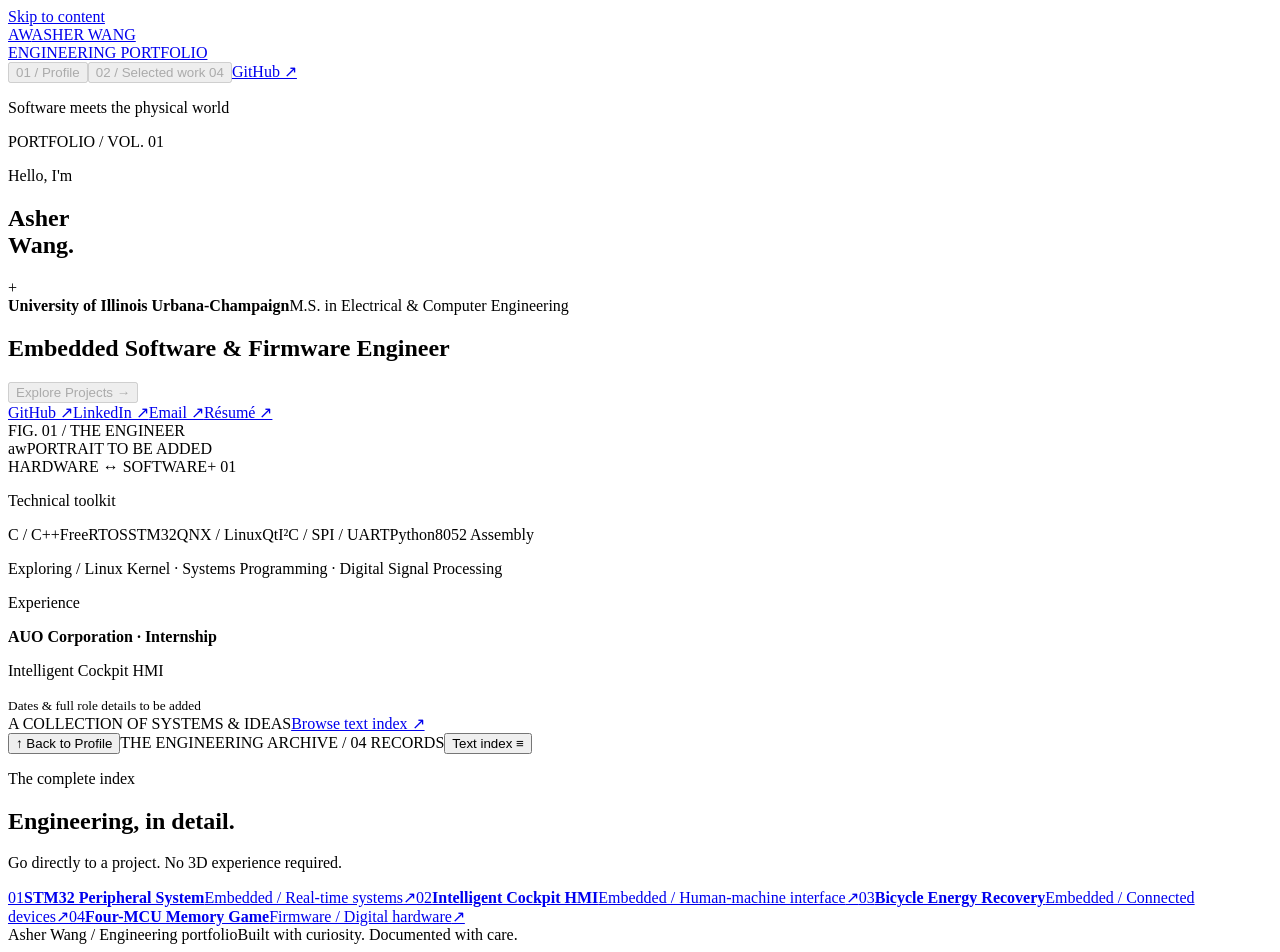
==== index.html @ fc4ea672 "Publish illustrated projects, profile links, and replaceable resume" ====
<!DOCTYPE html><html lang="en"><head><meta charset="UTF-8"><meta name="viewport" content="width=device-width, initial-scale=1"><title>Asher Wang — Embedded Software &amp; Firmware Engineer</title><meta name="description" content="Selected engineering work by Asher Wang. Embedded systems, real-time firmware, and human-machine interfaces."><link rel="canonical" href="https://asher-bosiang.github.io/portfolio-site/"><link rel="icon" type="image/svg+xml" href="/portfolio-site/favicon.svg"><meta property="og:title" content="Asher Wang — Embedded Software &amp; Firmware Engineer"><meta property="og:description" content="Selected engineering work by Asher Wang. Embedded systems, real-time firmware, and human-machine interfaces."><meta property="og:type" content="website"><meta name="theme-color" content="#f3f2ed"><link rel="stylesheet" href="/portfolio-site/_astro/Layout.Bv01WIa5.css"></head><body><a class="skip-link" href="#main-content">Skip to content</a><style>.experience[data-project="stm32-peripheral-system"] .project-article[data-slug="stm32-peripheral-system"]{display:block}
.experience[data-project="qnx-cockpit"] .project-article[data-slug="qnx-cockpit"]{display:block}
.experience[data-project="bicycle-energy-recovery"] .project-article[data-slug="bicycle-energy-recovery"]{display:block}
.experience[data-project="8052-memory-game"] .project-article[data-slug="8052-memory-game"]{display:block}</style><style>astro-island,astro-slot,astro-static-slot{display:contents}</style><script>(function(){let e=async e=>{await(await e())()};(self.Astro||(self.Astro={})).load=e,window.dispatchEvent(new Event(`astro:load`))})();</script><script>(function(){function e(t){"@babel/helpers - typeof";return e=typeof Symbol==`function`&&typeof Symbol.iterator==`symbol`?function(e){return typeof e}:function(e){return e&&typeof Symbol==`function`&&e.constructor===Symbol&&e!==Symbol.prototype?`symbol`:typeof e},e(t)}function t(t,n){if(e(t)!=`object`||!t)return t;var r=t[Symbol.toPrimitive];if(r!==void 0){var i=r.call(t,n||`default`);if(e(i)!=`object`)return i;throw TypeError(`@@toPrimitive must return a primitive value.`)}return(n===`string`?String:Number)(t)}function n(n){var r=t(n,`string`);return e(r)==`symbol`?r:r+``}function r(e,t,r){return(t=n(t))in e?Object.defineProperty(e,t,{value:r,enumerable:!0,configurable:!0,writable:!0}):e[t]=r,e}let i=/* @__PURE__ */ new Set([`__proto__`,`constructor`,`prototype`]);{let e={0:e=>a(e),1:e=>n(e),2:e=>new RegExp(e),3:e=>new Date(e),4:e=>new Map(n(e)),5:e=>new Set(n(e)),6:e=>BigInt(e),7:e=>new URL(e),8:e=>new Uint8Array(e),9:e=>new Uint16Array(e),10:e=>new Uint32Array(e),11:e=>1/0*e},t=t=>{let[n,r]=t;return n in e?e[n](r):void 0},n=e=>e.map(t),a=e=>typeof e!=`object`||!e?e:Object.fromEntries(Object.entries(e).map(([e,n])=>[e,t(n)]));class o extends HTMLElement{constructor(...e){super(...e),r(this,`Component`,void 0),r(this,`hydrator`,void 0),r(this,`hydrate`,async()=>{var e;if(!this.hydrator||!this.isConnected)return;let t=(e=this.parentElement)==null?void 0:e.closest(`astro-island[ssr]`);if(t){t.addEventListener(`astro:hydrate`,this.hydrate,{once:!0});return}let n=this.querySelectorAll(`astro-slot`),r={},i=this.querySelectorAll(`template[data-astro-template]`);for(let e of i){let t=e.closest(this.tagName);t!=null&&t.isSameNode(this)&&(r[e.getAttribute(`data-astro-template`)||`default`]=e.innerHTML,e.remove())}for(let e of n){let t=e.closest(this.tagName);t!=null&&t.isSameNode(this)&&(r[e.getAttribute(`name`)||`default`]=e.innerHTML)}let o;try{o=this.hasAttribute(`props`)?a(JSON.parse(this.getAttribute(`props`))):{}}catch(e){let t=this.getAttribute(`component-url`)||`<unknown>`,n=this.getAttribute(`component-export`);throw n&&(t+=` (export ${n})`),console.error(`[hydrate] Error parsing props for component ${t}`,this.getAttribute(`props`),e),e}await this.hydrator(this)(this.Component,o,r,{client:this.getAttribute(`client`)}),this.removeAttribute(`ssr`),this.dispatchEvent(new CustomEvent(`astro:hydrate`))}),r(this,`unmount`,()=>{this.isConnected||this.dispatchEvent(new CustomEvent(`astro:unmount`))})}disconnectedCallback(){document.removeEventListener(`astro:after-swap`,this.unmount),document.addEventListener(`astro:after-swap`,this.unmount,{once:!0})}connectedCallback(){if(!this.hasAttribute(`await-children`)||document.readyState===`interactive`||document.readyState===`complete`)this.childrenConnectedCallback();else{let e=()=>{document.removeEventListener(`DOMContentLoaded`,e),t.disconnect(),this.childrenConnectedCallback()},t=new MutationObserver(()=>{var t;((t=this.lastChild)==null?void 0:t.nodeType)===Node.COMMENT_NODE&&this.lastChild.nodeValue===`astro:end`&&(this.lastChild.remove(),e())});t.observe(this,{childList:!0}),document.addEventListener(`DOMContentLoaded`,e)}}async childrenConnectedCallback(){let e=this.getAttribute(`before-hydration-url`);e&&await import(e),this.start()}getRetryImportUrl(e){let t=new URL(e,document.baseURI);return t.searchParams.set(`astro-retry`,Date.now().toString()),t.toString()}async importWithRetry(e){try{return await import(e)}catch(t){return await new Promise(e=>setTimeout(e,1e3)),import(this.getRetryImportUrl(e))}}handleHydrationError(e){let t=this.getAttribute(`component-url`),n=new CustomEvent(`astro:hydration-error`,{cancelable:!0,bubbles:!0,composed:!0,detail:{error:e,componentUrl:t}});this.dispatchEvent(n)&&console.error(`[astro-island] Error hydrating ${t}`,e)}async start(){let e=JSON.parse(this.getAttribute(`opts`)),t=this.getAttribute(`client`);if(Astro[t]===void 0)window.addEventListener(`astro:${t}`,()=>this.start(),{once:!0});else try{await Astro[t](async()=>{let e=this.getAttribute(`renderer-url`);try{let[t,{default:n}]=await Promise.all([this.importWithRetry(this.getAttribute(`component-url`)),e?this.importWithRetry(e):Promise.resolve({default:()=>()=>{}})]),r=this.getAttribute(`component-export`)||`default`;if(r.includes(`.`)){this.Component=t;for(let e of r.split(`.`)){if(i.has(e)||!this.Component||typeof this.Component!=`object`&&typeof this.Component!=`function`||!Object.hasOwn(this.Component,e))throw Error(`Invalid component export path: ${r}`);this.Component=this.Component[e]}}else{if(i.has(r))throw Error(`Invalid component export path: ${r}`);this.Component=t[r]}return this.hydrator=n,this.hydrate}catch(e){return this.handleHydrationError(e),()=>{}}},e,this)}catch(e){this.handleHydrationError(e)}}attributeChangedCallback(){this.hydrate()}}r(o,`observedAttributes`,[`props`]),customElements.get(`astro-island`)||customElements.define(`astro-island`,o)}})();</script><astro-island uid="1Olcif" prefix="r1" component-url="/portfolio-site/_astro/Experience.CERmA332.js" component-export="default" renderer-url="/portfolio-site/_astro/client.BOAeB6m5.js" props="{&quot;projects&quot;:[1,[[0,{&quot;slug&quot;:[0,&quot;stm32-peripheral-system&quot;],&quot;title&quot;:[0,&quot;STM32 Peripheral System&quot;],&quot;shortDescription&quot;:[0,&quot;From sensor to host. A FreeRTOS acquisition system with a dual-mode serial interface and persistent flash logging.&quot;],&quot;category&quot;:[0,&quot;Embedded / Real-time systems&quot;],&quot;technologies&quot;:[1,[[0,&quot;C&quot;],[0,&quot;STM32&quot;],[0,&quot;FreeRTOS&quot;],[0,&quot;I²C / SPI&quot;],[0,&quot;Python&quot;]]],&quot;themeColor&quot;:[0,&quot;#66846e&quot;],&quot;githubUrl&quot;:[0,&quot;https://github.com/Asher-BoSiang/stm32-freertos-peripheral-system&quot;],&quot;displayOrder&quot;:[0,1]}],[0,{&quot;slug&quot;:[0,&quot;qnx-cockpit&quot;],&quot;title&quot;:[0,&quot;Intelligent Cockpit HMI&quot;],&quot;shortDescription&quot;:[0,&quot;From Linux prototype to QNX. An automotive interface exploring generative visuals and adaptive color.&quot;],&quot;category&quot;:[0,&quot;Embedded / Human-machine interface&quot;],&quot;technologies&quot;:[1,[[0,&quot;C++&quot;],[0,&quot;Qt 6&quot;],[0,&quot;QNX&quot;],[0,&quot;Linux&quot;],[0,&quot;Python&quot;]]],&quot;themeColor&quot;:[0,&quot;#7b7d9b&quot;],&quot;githubUrl&quot;:[0,&quot;https://github.com/Asher-BoSiang/qnx-Intelligent-cockpit-hmi&quot;],&quot;displayOrder&quot;:[0,2]}],[0,{&quot;slug&quot;:[0,&quot;bicycle-energy-recovery&quot;],&quot;title&quot;:[0,&quot;Bicycle Energy Recovery&quot;],&quot;shortDescription&quot;:[0,&quot;Connecting physical energy to useful data. Embedded bike and docking nodes with telemetry and a monitoring backend.&quot;],&quot;category&quot;:[0,&quot;Embedded / Connected devices&quot;],&quot;technologies&quot;:[1,[[0,&quot;C / C++&quot;],[0,&quot;PlatformIO&quot;],[0,&quot;SPI / I²C&quot;],[0,&quot;PHP&quot;],[0,&quot;MySQL&quot;]]],&quot;themeColor&quot;:[0,&quot;#ad805c&quot;],&quot;githubUrl&quot;:[0,&quot;https://github.com/Asher-BoSiang/embedded-bike-energy-recovery&quot;],&quot;displayOrder&quot;:[0,3]}],[0,{&quot;slug&quot;:[0,&quot;8052-memory-game&quot;],&quot;title&quot;:[0,&quot;Four-MCU Memory Game&quot;],&quot;shortDescription&quot;:[0,&quot;A physical two-player game. Four 8052 microcontrollers coordinate input, patterns, timing, and scoring.&quot;],&quot;category&quot;:[0,&quot;Firmware / Digital hardware&quot;],&quot;technologies&quot;:[1,[[0,&quot;8052 Assembly&quot;],[0,&quot;AT89S52&quot;],[0,&quot;GPIO&quot;],[0,&quot;Keil&quot;],[0,&quot;PCB Design&quot;]]],&quot;themeColor&quot;:[0,&quot;#678c9c&quot;],&quot;githubUrl&quot;:[0,&quot;https://github.com/Asher-BoSiang/memory-game-with-8052-microcontroller&quot;],&quot;displayOrder&quot;:[0,4]}]]],&quot;base&quot;:[0,&quot;/portfolio-site/&quot;]}" ssr client="load" opts="{&quot;name&quot;:&quot;Experience&quot;,&quot;value&quot;:true}" await-children><div class="experience is-profile  " data-phase="Profile" data-project="stm32-peripheral-system" style="--accent:#66846e"><header class="site-header"><a class="wordmark" href="/portfolio-site/" aria-label="Asher Wang home">AW<span>ASHER WANG<br/>ENGINEERING PORTFOLIO</span></a><nav aria-label="Main navigation"><button disabled="" aria-current="page">01 / Profile</button><button disabled="">02 / Selected work <span class="nav-count">04</span></button><a href="https://github.com/Asher-BoSiang" target="_blank" rel="noreferrer">GitHub ↗</a></nav></header><main id="main-content"><section class="profile-panel" aria-label="Personal profile"><div class="profile-topline"><p class="eyebrow"><span class="status-dot"></span>Software meets the physical world</p><span class="micro">PORTFOLIO / VOL. 01</span></div><div class="profile-grid"><div class="profile-copy"><p class="eyebrow">Hello, I&#x27;m</p><h1>Asher<br/><span>Wang.</span></h1><div class="education"><span class="small-cross">+</span><div><strong>University of Illinois Urbana-Champaign</strong><span>M.S. in Electrical &amp; Computer Engineering</span></div></div><h2>Embedded Software &amp; Firmware Engineer</h2><button class="explore" disabled="">Explore Projects <span>→</span></button><div class="contact-links"><a href="https://github.com/Asher-BoSiang" target="_blank" rel="noreferrer">GitHub ↗</a><a href="https://www.linkedin.com/in/asher-bosiang-wang" target="_blank" rel="noreferrer">LinkedIn ↗</a><a href="mailto:asher.bs.wang@icloud.com">Email ↗</a><a href="https://asher-bosiang.github.io/portfolio-site/resume.pdf" target="_blank" rel="noreferrer">Résumé ↗</a></div></div><div class="profile-art" aria-label="Profile portrait placeholder"><div class="art-corner top">FIG. 01 / THE ENGINEER</div><div class="orbit orbit-one"></div><div class="orbit orbit-two"></div><div class="orbit orbit-three"></div><div class="portrait-monogram">aw<span>PORTRAIT TO BE ADDED</span></div><div class="orbit-point"></div><div class="art-corner bottom"><span>HARDWARE ↔ SOFTWARE</span><span>+ 01</span></div></div></div><div class="profile-bottom"><div><p class="eyebrow">Technical toolkit</p><div class="skill-line"><span>C / C++</span><span>FreeRTOS</span><span>STM32</span><span>QNX / Linux</span><span>Qt</span><span>I²C / SPI / UART</span><span>Python</span><span>8052 Assembly</span></div><p class="interests">Exploring / <!-- -->Linux Kernel · Systems Programming · Digital Signal Processing</p></div><div class="experience-note"><p class="eyebrow">Experience</p><strong>AUO Corporation · Internship</strong><p>Intelligent Cockpit HMI</p><small>Dates &amp; full role details to be added</small></div></div><div class="explore-bar"><span class="micro">A COLLECTION OF SYSTEMS &amp; IDEAS</span><a class="micro" href="#project-index">Browse text index ↗</a></div></section><section class="collection-panel" aria-label="Project collection" inert=""><div class="collection-top"><button class="text-button">↑ Back to Profile</button><span class="micro">THE ENGINEERING ARCHIVE / <!-- -->04<!-- --> RECORDS</span><button class="text-button">Text index ≡</button></div><div class="scene-window" aria-label="Interactive CD collection"></div></section></main></div><template data-astro-template><article tabindex="-1" class="project-article prose" data-slug="stm32-peripheral-system" style="--accent:#66846e"><p class="eyebrow">Engineering notes / 01</p><h2>STM32 Peripheral System</h2><p class="lead">From sensor to host. A FreeRTOS acquisition system with a dual-mode serial interface and persistent flash logging.</p><h2 id="overview">Overview</h2>
<p>An STM32F103 system connects an MPU6500 inertial sensor, W25Q64 SPI flash, and a Python desktop controller. The same UART interface supports an interactive ASCII shell and a variable-length binary protocol.</p>
<h2 id="system-architecture">System architecture</h2>
<div class="architecture"><span>MPU6500 sensor</span><b>→ I²C →</b><span>STM32 / FreeRTOS</span><b>→ UART →</b><span>Python host</span></div>
<p>Sensor, logger, and shell tasks separate acquisition, storage, and commands. A mutex protects shared sensor data; a receive queue transfers serial input to the parser. The logger writes to external flash over SPI.</p>
<figure class="project-figure"><img src="/portfolio-site/project-images/stm32.webp" width="1440" height="810" alt="Block diagram connecting the MPU6500 and flash to FreeRTOS tasks and the host PC." loading="lazy" decoding="async"/><figcaption>Sensor samples and flash logs share the STM32. The desktop tools communicate over UART.</figcaption></figure>
<h2 id="implementation">Implementation</h2>
<p>The byte-by-byte parser waits for a <code>0xAA</code> start byte, reads a command and payload length, then validates an XOR checksum. The source rejects payload lengths above 16 bytes. The host application uses Tkinter and pyserial for commands and telemetry.</p>
<h2 id="technical-challenges">Technical challenges</h2>
<p>Flash page boundaries and shared-memory access are the main design constraints. The firmware uses a packed 16-byte log record to divide a 256-byte page evenly. A mutex coordinates sensor updates and logger snapshots.</p>
<h2 id="results-and-current-limits">Results and current limits</h2>
<p>The public repository includes firmware, a host GUI, protocol test tooling, and demonstrations. Logging is currently limited to a single erased sector. Multi-sector logging, DMA transfers, wear leveling, and CRC-16 are future work, not implemented portfolio claims. Hardware performance has not been independently benchmarked for this portfolio.</p>
<h2 id="source-notes">Source notes</h2>
<p>Based on the public <a href="https://github.com/Asher-BoSiang/stm32-freertos-peripheral-system/blob/main/README.md">README</a>, <a href="https://github.com/Asher-BoSiang/stm32-freertos-peripheral-system/blob/main/Core/Src/freertos.c">task implementation</a>, and <a href="https://github.com/Asher-BoSiang/stm32-freertos-peripheral-system/blob/main/Core/Src/protocol.c">protocol parser</a>. Original demonstrations are available in the repository.</p><a class="primary-link" href="https://github.com/Asher-BoSiang/stm32-freertos-peripheral-system" target="_blank" rel="noreferrer">View source repository ↗</a><a class="text-link" href="/portfolio-site/projects/stm32-peripheral-system/">Open permanent project page ↗</a></article><article tabindex="-1" class="project-article prose" data-slug="qnx-cockpit" style="--accent:#7b7d9b"><p class="eyebrow">Engineering notes / 02</p><h2>Intelligent Cockpit HMI</h2><p class="lead">From Linux prototype to QNX. An automotive interface exploring generative visuals and adaptive color.</p><h2 id="overview">Overview</h2>
<p>An internship project at AUO Corporation, documented publicly as an architecture showcase. The development path moves from Python/PyQt prototyping on Linux to a C++/Qt interface on a QNX automotive head unit.</p>
<h2 id="system-architecture">System architecture</h2>
<div class="architecture"><span>Voice / AI prototype</span><b>→</b><span>Status controller</span><b>→</b><span>Qt / QNX interface</span></div>
<p>The documented prototype uses a Python assistant with LangChain and Gemini 1.5 Flash. DALL·E 3 supplies generated backgrounds; color extraction informs interface accents.</p>
<h2 id="implementation">Implementation</h2>
<p>The public documentation describes a C++ implementation of K-means clustering for dominant-color extraction. Theme accents follow the generated background within a user-selected light or dark mode. Structured prompts constrain image composition around driving information.</p>
<figure class="project-figure"><img src="/portfolio-site/project-images/cockpit.webp" width="1440" height="580" alt="Concept illustration of a dark cockpit display with circular gauges flanking a city background." loading="lazy" decoding="async"/><figcaption>Dark-mode concept from the public showcase. The background sets the accent color around the gauges.</figcaption></figure>
<h2 id="technical-challenges">Technical challenges</h2>
<p>The central engineering work is the transition between a flexible Linux prototype and the embedded QNX target, alongside maintaining readable visual hierarchy when generated backgrounds vary.</p>
<h2 id="results-and-disclosure">Results and disclosure</h2>
<p>The repository reports a completed prototype and migration to the QNX target. Source code and actual interface assets are withheld under NDA. Its published images are conceptual schematics, not production screenshots. This portfolio summarizes the public documentation only and does not independently validate accuracy or performance claims.</p>
<h2 id="source-notes">Source notes</h2>
<p>See the <a href="https://github.com/Asher-BoSiang/qnx-Intelligent-cockpit-hmi/blob/main/README.md">public technical showcase</a> for the architecture, conceptual visualizations, and reported development process.</p><a class="primary-link" href="https://github.com/Asher-BoSiang/qnx-Intelligent-cockpit-hmi" target="_blank" rel="noreferrer">View source repository ↗</a><a class="text-link" href="/portfolio-site/projects/qnx-cockpit/">Open permanent project page ↗</a></article><article tabindex="-1" class="project-article prose" data-slug="bicycle-energy-recovery" style="--accent:#ad805c"><p class="eyebrow">Engineering notes / 03</p><h2>Bicycle Energy Recovery</h2><p class="lead">Connecting physical energy to useful data. Embedded bike and docking nodes with telemetry and a monitoring backend.</p><h2 id="overview">Overview</h2>
<p>A public-bicycle energy recovery prototype combines a hub generator, a bike node, a charging station, and a monitoring backend. Ride data is buffered locally and uploaded after docking.</p>
<figure class="project-figure"><img src="/portfolio-site/project-images/bicycle.webp" width="1280" height="960" alt="Bicycle prototype with a front-wheel generator and electronics mounted above the wheel." loading="lazy" decoding="async"/><figcaption>The prototype carries the generator at the front wheel and the electronics on the front rack.</figcaption></figure>
<h2 id="system-architecture">System architecture</h2>
<div class="architecture"><span>Bike / SD buffer</span><b>→ docking →</b><span>Station / Wi-Fi</span><b>→</b><span>PHP / MySQL</span></div>
<p>The bike stores generated energy in a lithium-ion battery. A docking station monitors transfer to a lead-acid battery. A PHP API and MySQL backend support a monitoring webpage and Power BI analysis.</p>
<h2 id="implementation">Implementation</h2>
<p>Firmware is divided into sensing, logging, time synchronization, networking, and uploading components. Hall sensor pulses provide speed input. A reed switch detects docking, and RTC/NTP synchronization supports time-stamped records.</p>
<h2 id="technical-challenges">Technical challenges</h2>
<p>The documented work addresses ADC calibration, disconnected operation, and physical docking detection. Local SD storage separates acquisition from network availability.</p>
<h2 id="results-and-current-limits">Results and current limits</h2>
<p>The public repository contains firmware, backend endpoints, circuit documentation, and prototype photos. Source inspection confirms a retry loop in the uploader, but it accepts any positive HTTP status as success and uses a blocking retry loop. This portfolio therefore does not claim lossless delivery or production-grade reliability. Energy-recovery performance has not been independently validated here.</p>
<h2 id="source-notes">Source notes</h2>
<p>Based on the <a href="https://github.com/Asher-BoSiang/embedded-bike-energy-recovery/blob/main/README.md">public documentation</a> and <a href="https://github.com/Asher-BoSiang/embedded-bike-energy-recovery/blob/main/Bike/src/Uploader.cpp">uploader implementation</a>. Hardware photographs and monitoring examples are available in the source repository.</p><a class="primary-link" href="https://github.com/Asher-BoSiang/embedded-bike-energy-recovery" target="_blank" rel="noreferrer">View source repository ↗</a><a class="text-link" href="/portfolio-site/projects/bicycle-energy-recovery/">Open permanent project page ↗</a></article><article tabindex="-1" class="project-article prose" data-slug="8052-memory-game" style="--accent:#678c9c"><p class="eyebrow">Engineering notes / 04</p><h2>Four-MCU Memory Game</h2><p class="lead">A physical two-player game. Four 8052 microcontrollers coordinate input, patterns, timing, and scoring.</p><h2 id="overview">Overview</h2>
<p>A two-player memory game built around four AT89S52 microcontrollers and custom circuit boards. Players reproduce an LED pattern using matrix keypads while the system manages a countdown and score displays.</p>
<figure class="project-figure"><img src="/portfolio-site/project-images/memory.webp" width="788" height="654" alt="Assembled game enclosure with two keypads, a central LED grid and score displays." loading="lazy" decoding="async"/><figcaption>Each player enters a pattern on a separate keypad. Both players share the LED grid and score displays.</figcaption></figure>
<h2 id="system-architecture">System architecture</h2>
<div class="architecture"><span>Two keypad MCUs</span><b>→ GPIO →</b><span>Game controller</span><b>→</b><span>LED / timer MCU</span></div>
<p>Each MCU has a dedicated role: game control, player-one input, player-two input, or the LED display. A three-bit active-low selection code communicates the pattern table. Separate GPIO lines signal correct answers.</p>
<h2 id="implementation">Implementation</h2>
<p>Assembly programs scan the keypads, compare inputs with tables in program memory, and update seven-segment displays. The game controller polls answer lines and advances round state. The documented LED countdown uses Timer0.</p>
<h2 id="technical-challenges">Technical challenges</h2>
<p>Independent clocks and shared GPIO signals make timing and pin assignment important. The hardware documentation also discusses etched trace width, component connections, and breadboard bring-up before final assembly.</p>
<h2 id="results-and-current-limits">Results and current limits</h2>
<p>The public project includes four assembly programs, circuit diagrams, PCB layouts, and assembled-hardware photos. The controller source uses three predefined pattern selections; the portfolio does not imply a random pattern generator. Timing and electrical behavior have not been remeasured for this site.</p>
<h2 id="source-notes">Source notes</h2>
<p>Based on the <a href="https://github.com/Asher-BoSiang/memory-game-with-8052-microcontroller/blob/main/README.md">README and hardware documentation</a> and <a href="https://github.com/Asher-BoSiang/memory-game-with-8052-microcontroller/blob/main/Button.asm">game controller source</a>.</p><a class="primary-link" href="https://github.com/Asher-BoSiang/memory-game-with-8052-microcontroller" target="_blank" rel="noreferrer">View source repository ↗</a><a class="text-link" href="/portfolio-site/projects/8052-memory-game/">Open permanent project page ↗</a></article></template><!--astro:end--></astro-island><section class="project-index" id="project-index" aria-labelledby="index-title"><p class="eyebrow">The complete index</p><h2 id="index-title">Engineering, in detail.</h2><p>Go directly to a project. No 3D experience required.</p><a class="index-row" href="/portfolio-site/projects/stm32-peripheral-system/"><span>01</span><strong>STM32 Peripheral System</strong><span>Embedded / Real-time systems</span><span>↗</span></a><a class="index-row" href="/portfolio-site/projects/qnx-cockpit/"><span>02</span><strong>Intelligent Cockpit HMI</strong><span>Embedded / Human-machine interface</span><span>↗</span></a><a class="index-row" href="/portfolio-site/projects/bicycle-energy-recovery/"><span>03</span><strong>Bicycle Energy Recovery</strong><span>Embedded / Connected devices</span><span>↗</span></a><a class="index-row" href="/portfolio-site/projects/8052-memory-game/"><span>04</span><strong>Four-MCU Memory Game</strong><span>Firmware / Digital hardware</span><span>↗</span></a></section><footer class="site-footer"><span>Asher Wang / Engineering portfolio</span><span>Built with curiosity. Documented with care.</span></footer></body></html>
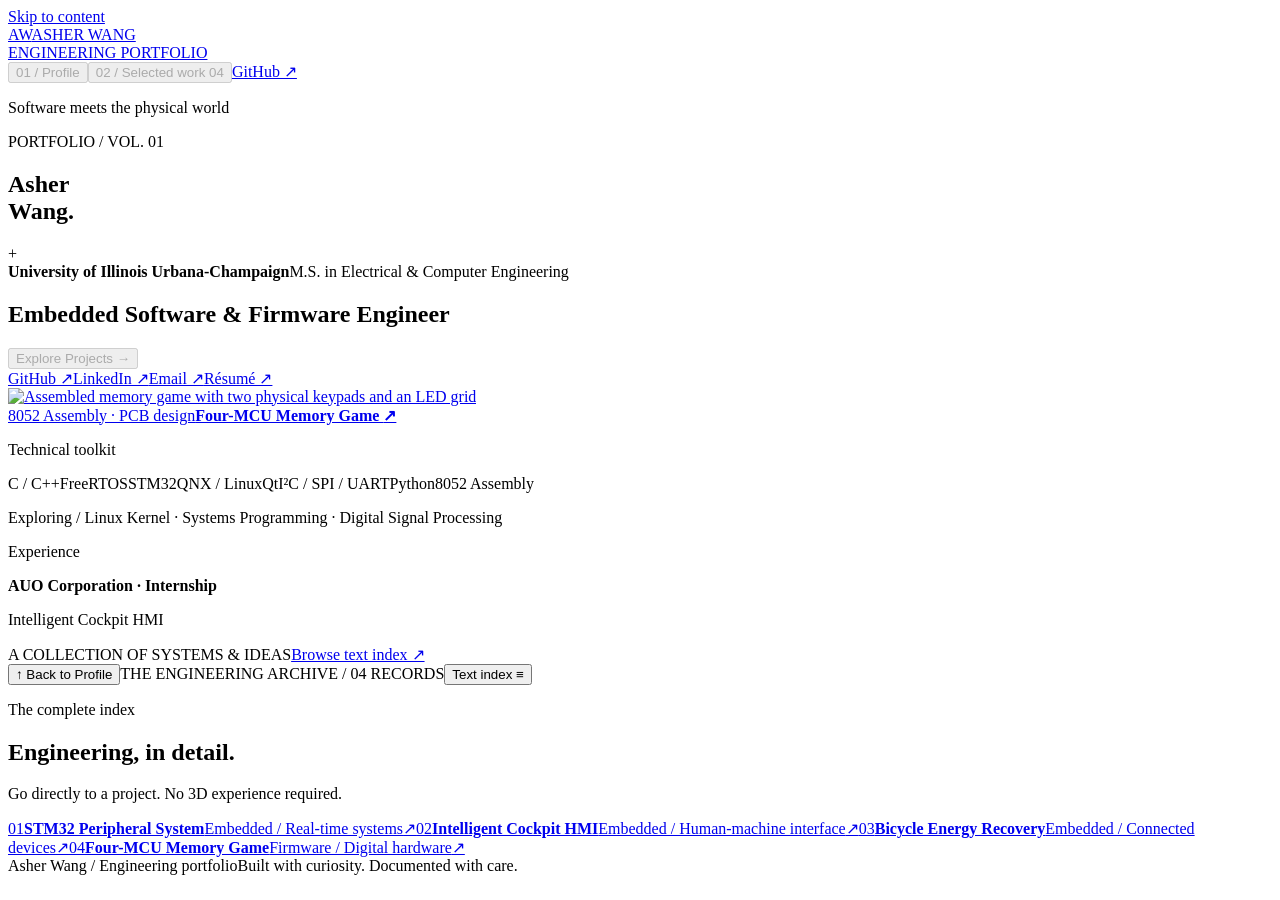
==== commit f974c59b: "Feature hardware on the homepage and streamline project articles" ====
--- a/index.html
+++ b/index.html
@@ -1,7 +1,7 @@
-<!DOCTYPE html><html lang="en"><head><meta charset="UTF-8"><meta name="viewport" content="width=device-width, initial-scale=1"><title>Asher Wang — Embedded Software &amp; Firmware Engineer</title><meta name="description" content="Selected engineering work by Asher Wang. Embedded systems, real-time firmware, and human-machine interfaces."><link rel="canonical" href="https://asher-bosiang.github.io/portfolio-site/"><link rel="icon" type="image/svg+xml" href="/portfolio-site/favicon.svg"><meta property="og:title" content="Asher Wang — Embedded Software &amp; Firmware Engineer"><meta property="og:description" content="Selected engineering work by Asher Wang. Embedded systems, real-time firmware, and human-machine interfaces."><meta property="og:type" content="website"><meta name="theme-color" content="#f3f2ed"><link rel="stylesheet" href="/portfolio-site/_astro/Layout.Bv01WIa5.css"></head><body><a class="skip-link" href="#main-content">Skip to content</a><style>.experience[data-project="stm32-peripheral-system"] .project-article[data-slug="stm32-peripheral-system"]{display:block}
+<!DOCTYPE html><html lang="en"><head><meta charset="UTF-8"><meta name="viewport" content="width=device-width, initial-scale=1"><title>Asher Wang — Embedded Software &amp; Firmware Engineer</title><meta name="description" content="Selected engineering work by Asher Wang. Embedded systems, real-time firmware, and human-machine interfaces."><link rel="canonical" href="https://asher-bosiang.github.io/portfolio-site/"><link rel="icon" type="image/svg+xml" href="/portfolio-site/favicon.svg"><meta property="og:title" content="Asher Wang — Embedded Software &amp; Firmware Engineer"><meta property="og:description" content="Selected engineering work by Asher Wang. Embedded systems, real-time firmware, and human-machine interfaces."><meta property="og:type" content="website"><meta name="theme-color" content="#f3f2ed"><link rel="stylesheet" href="/portfolio-site/_astro/Layout.Cr8VX5PP.css"></head><body><a class="skip-link" href="#main-content">Skip to content</a><style>.experience[data-project="stm32-peripheral-system"] .project-article[data-slug="stm32-peripheral-system"]{display:block}
 .experience[data-project="qnx-cockpit"] .project-article[data-slug="qnx-cockpit"]{display:block}
 .experience[data-project="bicycle-energy-recovery"] .project-article[data-slug="bicycle-energy-recovery"]{display:block}
-.experience[data-project="8052-memory-game"] .project-article[data-slug="8052-memory-game"]{display:block}</style><style>astro-island,astro-slot,astro-static-slot{display:contents}</style><script>(function(){let e=async e=>{await(await e())()};(self.Astro||(self.Astro={})).load=e,window.dispatchEvent(new Event(`astro:load`))})();</script><script>(function(){function e(t){"@babel/helpers - typeof";return e=typeof Symbol==`function`&&typeof Symbol.iterator==`symbol`?function(e){return typeof e}:function(e){return e&&typeof Symbol==`function`&&e.constructor===Symbol&&e!==Symbol.prototype?`symbol`:typeof e},e(t)}function t(t,n){if(e(t)!=`object`||!t)return t;var r=t[Symbol.toPrimitive];if(r!==void 0){var i=r.call(t,n||`default`);if(e(i)!=`object`)return i;throw TypeError(`@@toPrimitive must return a primitive value.`)}return(n===`string`?String:Number)(t)}function n(n){var r=t(n,`string`);return e(r)==`symbol`?r:r+``}function r(e,t,r){return(t=n(t))in e?Object.defineProperty(e,t,{value:r,enumerable:!0,configurable:!0,writable:!0}):e[t]=r,e}let i=/* @__PURE__ */ new Set([`__proto__`,`constructor`,`prototype`]);{let e={0:e=>a(e),1:e=>n(e),2:e=>new RegExp(e),3:e=>new Date(e),4:e=>new Map(n(e)),5:e=>new Set(n(e)),6:e=>BigInt(e),7:e=>new URL(e),8:e=>new Uint8Array(e),9:e=>new Uint16Array(e),10:e=>new Uint32Array(e),11:e=>1/0*e},t=t=>{let[n,r]=t;return n in e?e[n](r):void 0},n=e=>e.map(t),a=e=>typeof e!=`object`||!e?e:Object.fromEntries(Object.entries(e).map(([e,n])=>[e,t(n)]));class o extends HTMLElement{constructor(...e){super(...e),r(this,`Component`,void 0),r(this,`hydrator`,void 0),r(this,`hydrate`,async()=>{var e;if(!this.hydrator||!this.isConnected)return;let t=(e=this.parentElement)==null?void 0:e.closest(`astro-island[ssr]`);if(t){t.addEventListener(`astro:hydrate`,this.hydrate,{once:!0});return}let n=this.querySelectorAll(`astro-slot`),r={},i=this.querySelectorAll(`template[data-astro-template]`);for(let e of i){let t=e.closest(this.tagName);t!=null&&t.isSameNode(this)&&(r[e.getAttribute(`data-astro-template`)||`default`]=e.innerHTML,e.remove())}for(let e of n){let t=e.closest(this.tagName);t!=null&&t.isSameNode(this)&&(r[e.getAttribute(`name`)||`default`]=e.innerHTML)}let o;try{o=this.hasAttribute(`props`)?a(JSON.parse(this.getAttribute(`props`))):{}}catch(e){let t=this.getAttribute(`component-url`)||`<unknown>`,n=this.getAttribute(`component-export`);throw n&&(t+=` (export ${n})`),console.error(`[hydrate] Error parsing props for component ${t}`,this.getAttribute(`props`),e),e}await this.hydrator(this)(this.Component,o,r,{client:this.getAttribute(`client`)}),this.removeAttribute(`ssr`),this.dispatchEvent(new CustomEvent(`astro:hydrate`))}),r(this,`unmount`,()=>{this.isConnected||this.dispatchEvent(new CustomEvent(`astro:unmount`))})}disconnectedCallback(){document.removeEventListener(`astro:after-swap`,this.unmount),document.addEventListener(`astro:after-swap`,this.unmount,{once:!0})}connectedCallback(){if(!this.hasAttribute(`await-children`)||document.readyState===`interactive`||document.readyState===`complete`)this.childrenConnectedCallback();else{let e=()=>{document.removeEventListener(`DOMContentLoaded`,e),t.disconnect(),this.childrenConnectedCallback()},t=new MutationObserver(()=>{var t;((t=this.lastChild)==null?void 0:t.nodeType)===Node.COMMENT_NODE&&this.lastChild.nodeValue===`astro:end`&&(this.lastChild.remove(),e())});t.observe(this,{childList:!0}),document.addEventListener(`DOMContentLoaded`,e)}}async childrenConnectedCallback(){let e=this.getAttribute(`before-hydration-url`);e&&await import(e),this.start()}getRetryImportUrl(e){let t=new URL(e,document.baseURI);return t.searchParams.set(`astro-retry`,Date.now().toString()),t.toString()}async importWithRetry(e){try{return await import(e)}catch(t){return await new Promise(e=>setTimeout(e,1e3)),import(this.getRetryImportUrl(e))}}handleHydrationError(e){let t=this.getAttribute(`component-url`),n=new CustomEvent(`astro:hydration-error`,{cancelable:!0,bubbles:!0,composed:!0,detail:{error:e,componentUrl:t}});this.dispatchEvent(n)&&console.error(`[astro-island] Error hydrating ${t}`,e)}async start(){let e=JSON.parse(this.getAttribute(`opts`)),t=this.getAttribute(`client`);if(Astro[t]===void 0)window.addEventListener(`astro:${t}`,()=>this.start(),{once:!0});else try{await Astro[t](async()=>{let e=this.getAttribute(`renderer-url`);try{let[t,{default:n}]=await Promise.all([this.importWithRetry(this.getAttribute(`component-url`)),e?this.importWithRetry(e):Promise.resolve({default:()=>()=>{}})]),r=this.getAttribute(`component-export`)||`default`;if(r.includes(`.`)){this.Component=t;for(let e of r.split(`.`)){if(i.has(e)||!this.Component||typeof this.Component!=`object`&&typeof this.Component!=`function`||!Object.hasOwn(this.Component,e))throw Error(`Invalid component export path: ${r}`);this.Component=this.Component[e]}}else{if(i.has(r))throw Error(`Invalid component export path: ${r}`);this.Component=t[r]}return this.hydrator=n,this.hydrate}catch(e){return this.handleHydrationError(e),()=>{}}},e,this)}catch(e){this.handleHydrationError(e)}}attributeChangedCallback(){this.hydrate()}}r(o,`observedAttributes`,[`props`]),customElements.get(`astro-island`)||customElements.define(`astro-island`,o)}})();</script><astro-island uid="1Olcif" prefix="r1" component-url="/portfolio-site/_astro/Experience.CERmA332.js" component-export="default" renderer-url="/portfolio-site/_astro/client.BOAeB6m5.js" props="{&quot;projects&quot;:[1,[[0,{&quot;slug&quot;:[0,&quot;stm32-peripheral-system&quot;],&quot;title&quot;:[0,&quot;STM32 Peripheral System&quot;],&quot;shortDescription&quot;:[0,&quot;From sensor to host. A FreeRTOS acquisition system with a dual-mode serial interface and persistent flash logging.&quot;],&quot;category&quot;:[0,&quot;Embedded / Real-time systems&quot;],&quot;technologies&quot;:[1,[[0,&quot;C&quot;],[0,&quot;STM32&quot;],[0,&quot;FreeRTOS&quot;],[0,&quot;I²C / SPI&quot;],[0,&quot;Python&quot;]]],&quot;themeColor&quot;:[0,&quot;#66846e&quot;],&quot;githubUrl&quot;:[0,&quot;https://github.com/Asher-BoSiang/stm32-freertos-peripheral-system&quot;],&quot;displayOrder&quot;:[0,1]}],[0,{&quot;slug&quot;:[0,&quot;qnx-cockpit&quot;],&quot;title&quot;:[0,&quot;Intelligent Cockpit HMI&quot;],&quot;shortDescription&quot;:[0,&quot;From Linux prototype to QNX. An automotive interface exploring generative visuals and adaptive color.&quot;],&quot;category&quot;:[0,&quot;Embedded / Human-machine interface&quot;],&quot;technologies&quot;:[1,[[0,&quot;C++&quot;],[0,&quot;Qt 6&quot;],[0,&quot;QNX&quot;],[0,&quot;Linux&quot;],[0,&quot;Python&quot;]]],&quot;themeColor&quot;:[0,&quot;#7b7d9b&quot;],&quot;githubUrl&quot;:[0,&quot;https://github.com/Asher-BoSiang/qnx-Intelligent-cockpit-hmi&quot;],&quot;displayOrder&quot;:[0,2]}],[0,{&quot;slug&quot;:[0,&quot;bicycle-energy-recovery&quot;],&quot;title&quot;:[0,&quot;Bicycle Energy Recovery&quot;],&quot;shortDescription&quot;:[0,&quot;Connecting physical energy to useful data. Embedded bike and docking nodes with telemetry and a monitoring backend.&quot;],&quot;category&quot;:[0,&quot;Embedded / Connected devices&quot;],&quot;technologies&quot;:[1,[[0,&quot;C / C++&quot;],[0,&quot;PlatformIO&quot;],[0,&quot;SPI / I²C&quot;],[0,&quot;PHP&quot;],[0,&quot;MySQL&quot;]]],&quot;themeColor&quot;:[0,&quot;#ad805c&quot;],&quot;githubUrl&quot;:[0,&quot;https://github.com/Asher-BoSiang/embedded-bike-energy-recovery&quot;],&quot;displayOrder&quot;:[0,3]}],[0,{&quot;slug&quot;:[0,&quot;8052-memory-game&quot;],&quot;title&quot;:[0,&quot;Four-MCU Memory Game&quot;],&quot;shortDescription&quot;:[0,&quot;A physical two-player game. Four 8052 microcontrollers coordinate input, patterns, timing, and scoring.&quot;],&quot;category&quot;:[0,&quot;Firmware / Digital hardware&quot;],&quot;technologies&quot;:[1,[[0,&quot;8052 Assembly&quot;],[0,&quot;AT89S52&quot;],[0,&quot;GPIO&quot;],[0,&quot;Keil&quot;],[0,&quot;PCB Design&quot;]]],&quot;themeColor&quot;:[0,&quot;#678c9c&quot;],&quot;githubUrl&quot;:[0,&quot;https://github.com/Asher-BoSiang/memory-game-with-8052-microcontroller&quot;],&quot;displayOrder&quot;:[0,4]}]]],&quot;base&quot;:[0,&quot;/portfolio-site/&quot;]}" ssr client="load" opts="{&quot;name&quot;:&quot;Experience&quot;,&quot;value&quot;:true}" await-children><div class="experience is-profile  " data-phase="Profile" data-project="stm32-peripheral-system" style="--accent:#66846e"><header class="site-header"><a class="wordmark" href="/portfolio-site/" aria-label="Asher Wang home">AW<span>ASHER WANG<br/>ENGINEERING PORTFOLIO</span></a><nav aria-label="Main navigation"><button disabled="" aria-current="page">01 / Profile</button><button disabled="">02 / Selected work <span class="nav-count">04</span></button><a href="https://github.com/Asher-BoSiang" target="_blank" rel="noreferrer">GitHub ↗</a></nav></header><main id="main-content"><section class="profile-panel" aria-label="Personal profile"><div class="profile-topline"><p class="eyebrow"><span class="status-dot"></span>Software meets the physical world</p><span class="micro">PORTFOLIO / VOL. 01</span></div><div class="profile-grid"><div class="profile-copy"><p class="eyebrow">Hello, I&#x27;m</p><h1>Asher<br/><span>Wang.</span></h1><div class="education"><span class="small-cross">+</span><div><strong>University of Illinois Urbana-Champaign</strong><span>M.S. in Electrical &amp; Computer Engineering</span></div></div><h2>Embedded Software &amp; Firmware Engineer</h2><button class="explore" disabled="">Explore Projects <span>→</span></button><div class="contact-links"><a href="https://github.com/Asher-BoSiang" target="_blank" rel="noreferrer">GitHub ↗</a><a href="https://www.linkedin.com/in/asher-bosiang-wang" target="_blank" rel="noreferrer">LinkedIn ↗</a><a href="mailto:asher.bs.wang@icloud.com">Email ↗</a><a href="https://asher-bosiang.github.io/portfolio-site/resume.pdf" target="_blank" rel="noreferrer">Résumé ↗</a></div></div><div class="profile-art" aria-label="Profile portrait placeholder"><div class="art-corner top">FIG. 01 / THE ENGINEER</div><div class="orbit orbit-one"></div><div class="orbit orbit-two"></div><div class="orbit orbit-three"></div><div class="portrait-monogram">aw<span>PORTRAIT TO BE ADDED</span></div><div class="orbit-point"></div><div class="art-corner bottom"><span>HARDWARE ↔ SOFTWARE</span><span>+ 01</span></div></div></div><div class="profile-bottom"><div><p class="eyebrow">Technical toolkit</p><div class="skill-line"><span>C / C++</span><span>FreeRTOS</span><span>STM32</span><span>QNX / Linux</span><span>Qt</span><span>I²C / SPI / UART</span><span>Python</span><span>8052 Assembly</span></div><p class="interests">Exploring / <!-- -->Linux Kernel · Systems Programming · Digital Signal Processing</p></div><div class="experience-note"><p class="eyebrow">Experience</p><strong>AUO Corporation · Internship</strong><p>Intelligent Cockpit HMI</p><small>Dates &amp; full role details to be added</small></div></div><div class="explore-bar"><span class="micro">A COLLECTION OF SYSTEMS &amp; IDEAS</span><a class="micro" href="#project-index">Browse text index ↗</a></div></section><section class="collection-panel" aria-label="Project collection" inert=""><div class="collection-top"><button class="text-button">↑ Back to Profile</button><span class="micro">THE ENGINEERING ARCHIVE / <!-- -->04<!-- --> RECORDS</span><button class="text-button">Text index ≡</button></div><div class="scene-window" aria-label="Interactive CD collection"></div></section></main></div><template data-astro-template><article tabindex="-1" class="project-article prose" data-slug="stm32-peripheral-system" style="--accent:#66846e"><p class="eyebrow">Engineering notes / 01</p><h2>STM32 Peripheral System</h2><p class="lead">From sensor to host. A FreeRTOS acquisition system with a dual-mode serial interface and persistent flash logging.</p><h2 id="overview">Overview</h2>
+.experience[data-project="8052-memory-game"] .project-article[data-slug="8052-memory-game"]{display:block}</style><style>astro-island,astro-slot,astro-static-slot{display:contents}</style><script>(function(){let e=async e=>{await(await e())()};(self.Astro||(self.Astro={})).load=e,window.dispatchEvent(new Event(`astro:load`))})();</script><script>(function(){function e(t){"@babel/helpers - typeof";return e=typeof Symbol==`function`&&typeof Symbol.iterator==`symbol`?function(e){return typeof e}:function(e){return e&&typeof Symbol==`function`&&e.constructor===Symbol&&e!==Symbol.prototype?`symbol`:typeof e},e(t)}function t(t,n){if(e(t)!=`object`||!t)return t;var r=t[Symbol.toPrimitive];if(r!==void 0){var i=r.call(t,n||`default`);if(e(i)!=`object`)return i;throw TypeError(`@@toPrimitive must return a primitive value.`)}return(n===`string`?String:Number)(t)}function n(n){var r=t(n,`string`);return e(r)==`symbol`?r:r+``}function r(e,t,r){return(t=n(t))in e?Object.defineProperty(e,t,{value:r,enumerable:!0,configurable:!0,writable:!0}):e[t]=r,e}let i=/* @__PURE__ */ new Set([`__proto__`,`constructor`,`prototype`]);{let e={0:e=>a(e),1:e=>n(e),2:e=>new RegExp(e),3:e=>new Date(e),4:e=>new Map(n(e)),5:e=>new Set(n(e)),6:e=>BigInt(e),7:e=>new URL(e),8:e=>new Uint8Array(e),9:e=>new Uint16Array(e),10:e=>new Uint32Array(e),11:e=>1/0*e},t=t=>{let[n,r]=t;return n in e?e[n](r):void 0},n=e=>e.map(t),a=e=>typeof e!=`object`||!e?e:Object.fromEntries(Object.entries(e).map(([e,n])=>[e,t(n)]));class o extends HTMLElement{constructor(...e){super(...e),r(this,`Component`,void 0),r(this,`hydrator`,void 0),r(this,`hydrate`,async()=>{var e;if(!this.hydrator||!this.isConnected)return;let t=(e=this.parentElement)==null?void 0:e.closest(`astro-island[ssr]`);if(t){t.addEventListener(`astro:hydrate`,this.hydrate,{once:!0});return}let n=this.querySelectorAll(`astro-slot`),r={},i=this.querySelectorAll(`template[data-astro-template]`);for(let e of i){let t=e.closest(this.tagName);t!=null&&t.isSameNode(this)&&(r[e.getAttribute(`data-astro-template`)||`default`]=e.innerHTML,e.remove())}for(let e of n){let t=e.closest(this.tagName);t!=null&&t.isSameNode(this)&&(r[e.getAttribute(`name`)||`default`]=e.innerHTML)}let o;try{o=this.hasAttribute(`props`)?a(JSON.parse(this.getAttribute(`props`))):{}}catch(e){let t=this.getAttribute(`component-url`)||`<unknown>`,n=this.getAttribute(`component-export`);throw n&&(t+=` (export ${n})`),console.error(`[hydrate] Error parsing props for component ${t}`,this.getAttribute(`props`),e),e}await this.hydrator(this)(this.Component,o,r,{client:this.getAttribute(`client`)}),this.removeAttribute(`ssr`),this.dispatchEvent(new CustomEvent(`astro:hydrate`))}),r(this,`unmount`,()=>{this.isConnected||this.dispatchEvent(new CustomEvent(`astro:unmount`))})}disconnectedCallback(){document.removeEventListener(`astro:after-swap`,this.unmount),document.addEventListener(`astro:after-swap`,this.unmount,{once:!0})}connectedCallback(){if(!this.hasAttribute(`await-children`)||document.readyState===`interactive`||document.readyState===`complete`)this.childrenConnectedCallback();else{let e=()=>{document.removeEventListener(`DOMContentLoaded`,e),t.disconnect(),this.childrenConnectedCallback()},t=new MutationObserver(()=>{var t;((t=this.lastChild)==null?void 0:t.nodeType)===Node.COMMENT_NODE&&this.lastChild.nodeValue===`astro:end`&&(this.lastChild.remove(),e())});t.observe(this,{childList:!0}),document.addEventListener(`DOMContentLoaded`,e)}}async childrenConnectedCallback(){let e=this.getAttribute(`before-hydration-url`);e&&await import(e),this.start()}getRetryImportUrl(e){let t=new URL(e,document.baseURI);return t.searchParams.set(`astro-retry`,Date.now().toString()),t.toString()}async importWithRetry(e){try{return await import(e)}catch(t){return await new Promise(e=>setTimeout(e,1e3)),import(this.getRetryImportUrl(e))}}handleHydrationError(e){let t=this.getAttribute(`component-url`),n=new CustomEvent(`astro:hydration-error`,{cancelable:!0,bubbles:!0,composed:!0,detail:{error:e,componentUrl:t}});this.dispatchEvent(n)&&console.error(`[astro-island] Error hydrating ${t}`,e)}async start(){let e=JSON.parse(this.getAttribute(`opts`)),t=this.getAttribute(`client`);if(Astro[t]===void 0)window.addEventListener(`astro:${t}`,()=>this.start(),{once:!0});else try{await Astro[t](async()=>{let e=this.getAttribute(`renderer-url`);try{let[t,{default:n}]=await Promise.all([this.importWithRetry(this.getAttribute(`component-url`)),e?this.importWithRetry(e):Promise.resolve({default:()=>()=>{}})]),r=this.getAttribute(`component-export`)||`default`;if(r.includes(`.`)){this.Component=t;for(let e of r.split(`.`)){if(i.has(e)||!this.Component||typeof this.Component!=`object`&&typeof this.Component!=`function`||!Object.hasOwn(this.Component,e))throw Error(`Invalid component export path: ${r}`);this.Component=this.Component[e]}}else{if(i.has(r))throw Error(`Invalid component export path: ${r}`);this.Component=t[r]}return this.hydrator=n,this.hydrate}catch(e){return this.handleHydrationError(e),()=>{}}},e,this)}catch(e){this.handleHydrationError(e)}}attributeChangedCallback(){this.hydrate()}}r(o,`observedAttributes`,[`props`]),customElements.get(`astro-island`)||customElements.define(`astro-island`,o)}})();</script><astro-island uid="Bijjp" prefix="r1" component-url="/portfolio-site/_astro/Experience.BIInOX6o.js" component-export="default" renderer-url="/portfolio-site/_astro/client.BOAeB6m5.js" props="{&quot;projects&quot;:[1,[[0,{&quot;slug&quot;:[0,&quot;stm32-peripheral-system&quot;],&quot;title&quot;:[0,&quot;STM32 Peripheral System&quot;],&quot;shortDescription&quot;:[0,&quot;From sensor to host. A FreeRTOS acquisition system with a dual-mode serial interface and persistent flash logging.&quot;],&quot;category&quot;:[0,&quot;Embedded / Real-time systems&quot;],&quot;technologies&quot;:[1,[[0,&quot;C&quot;],[0,&quot;STM32&quot;],[0,&quot;FreeRTOS&quot;],[0,&quot;I²C / SPI&quot;],[0,&quot;Python&quot;]]],&quot;themeColor&quot;:[0,&quot;#66846e&quot;],&quot;githubUrl&quot;:[0,&quot;https://github.com/Asher-BoSiang/stm32-freertos-peripheral-system&quot;],&quot;displayOrder&quot;:[0,1]}],[0,{&quot;slug&quot;:[0,&quot;qnx-cockpit&quot;],&quot;title&quot;:[0,&quot;Intelligent Cockpit HMI&quot;],&quot;shortDescription&quot;:[0,&quot;From Linux prototype to QNX. An automotive interface exploring generative visuals and adaptive color.&quot;],&quot;category&quot;:[0,&quot;Embedded / Human-machine interface&quot;],&quot;technologies&quot;:[1,[[0,&quot;C++&quot;],[0,&quot;Qt 6&quot;],[0,&quot;QNX&quot;],[0,&quot;Linux&quot;],[0,&quot;Python&quot;]]],&quot;themeColor&quot;:[0,&quot;#7b7d9b&quot;],&quot;githubUrl&quot;:[0,&quot;https://github.com/Asher-BoSiang/qnx-Intelligent-cockpit-hmi&quot;],&quot;displayOrder&quot;:[0,2]}],[0,{&quot;slug&quot;:[0,&quot;bicycle-energy-recovery&quot;],&quot;title&quot;:[0,&quot;Bicycle Energy Recovery&quot;],&quot;shortDescription&quot;:[0,&quot;Connecting physical energy to useful data. Embedded bike and docking nodes with telemetry and a monitoring backend.&quot;],&quot;category&quot;:[0,&quot;Embedded / Connected devices&quot;],&quot;technologies&quot;:[1,[[0,&quot;C / C++&quot;],[0,&quot;PlatformIO&quot;],[0,&quot;SPI / I²C&quot;],[0,&quot;PHP&quot;],[0,&quot;MySQL&quot;]]],&quot;themeColor&quot;:[0,&quot;#ad805c&quot;],&quot;githubUrl&quot;:[0,&quot;https://github.com/Asher-BoSiang/embedded-bike-energy-recovery&quot;],&quot;displayOrder&quot;:[0,3]}],[0,{&quot;slug&quot;:[0,&quot;8052-memory-game&quot;],&quot;title&quot;:[0,&quot;Four-MCU Memory Game&quot;],&quot;shortDescription&quot;:[0,&quot;A physical two-player game. Four 8052 microcontrollers coordinate input, patterns, timing, and scoring.&quot;],&quot;category&quot;:[0,&quot;Firmware / Digital hardware&quot;],&quot;technologies&quot;:[1,[[0,&quot;8052 Assembly&quot;],[0,&quot;AT89S52&quot;],[0,&quot;GPIO&quot;],[0,&quot;Keil&quot;],[0,&quot;PCB Design&quot;]]],&quot;themeColor&quot;:[0,&quot;#678c9c&quot;],&quot;githubUrl&quot;:[0,&quot;https://github.com/Asher-BoSiang/memory-game-with-8052-microcontroller&quot;],&quot;displayOrder&quot;:[0,4]}]]],&quot;base&quot;:[0,&quot;/portfolio-site/&quot;]}" ssr client="load" opts="{&quot;name&quot;:&quot;Experience&quot;,&quot;value&quot;:true}" await-children><link rel="preload" as="image" href="/portfolio-site/project-images/memory.webp"/><div class="experience is-profile  " data-phase="Profile" data-project="stm32-peripheral-system" style="--accent:#66846e"><header class="site-header"><a class="wordmark" href="/portfolio-site/" aria-label="Asher Wang home">AW<span>ASHER WANG<br/>ENGINEERING PORTFOLIO</span></a><nav aria-label="Main navigation"><button disabled="" aria-current="page">01 / Profile</button><button disabled="">02 / Selected work <span class="nav-count">04</span></button><a href="https://github.com/Asher-BoSiang" target="_blank" rel="noreferrer">GitHub ↗</a></nav></header><main id="main-content"><section class="profile-panel" aria-label="Personal profile"><div class="profile-topline"><p class="eyebrow"><span class="status-dot"></span>Software meets the physical world</p><span class="micro">PORTFOLIO / VOL. 01</span></div><div class="profile-grid"><div class="profile-copy"><h1>Asher<br/><span>Wang.</span></h1><div class="education"><span class="small-cross">+</span><div><strong>University of Illinois Urbana-Champaign</strong><span>M.S. in Electrical &amp; Computer Engineering</span></div></div><h2>Embedded Software &amp; Firmware Engineer</h2><button class="explore" disabled="">Explore Projects <span>→</span></button><div class="contact-links"><a href="https://github.com/Asher-BoSiang" target="_blank" rel="noreferrer">GitHub ↗</a><a href="https://www.linkedin.com/in/asher-bosiang-wang" target="_blank" rel="noreferrer">LinkedIn ↗</a><a href="mailto:asher.bs.wang@icloud.com">Email ↗</a><a href="https://asher-bosiang.github.io/portfolio-site/resume.pdf" target="_blank" rel="noreferrer">Résumé ↗</a></div></div><a class="featured-build" href="/portfolio-site/projects/8052-memory-game/"><img src="/portfolio-site/project-images/memory.webp" width="788" height="654" alt="Assembled memory game with two physical keypads and an LED grid"/><div><span class="eyebrow">8052 Assembly · PCB design</span><strong>Four-MCU Memory Game <span aria-hidden="true">↗</span></strong></div></a></div><div class="profile-bottom"><div><p class="eyebrow">Technical toolkit</p><div class="skill-line"><span>C / C++</span><span>FreeRTOS</span><span>STM32</span><span>QNX / Linux</span><span>Qt</span><span>I²C / SPI / UART</span><span>Python</span><span>8052 Assembly</span></div><p class="interests">Exploring / <!-- -->Linux Kernel · Systems Programming · Digital Signal Processing</p></div><div class="experience-note"><p class="eyebrow">Experience</p><strong>AUO Corporation · Internship</strong><p>Intelligent Cockpit HMI</p></div></div><div class="explore-bar"><span class="micro">A COLLECTION OF SYSTEMS &amp; IDEAS</span><a class="micro" href="#project-index">Browse text index ↗</a></div></section><section class="collection-panel" aria-label="Project collection" inert=""><div class="collection-top"><button class="text-button">↑ Back to Profile</button><span class="micro">THE ENGINEERING ARCHIVE / <!-- -->04<!-- --> RECORDS</span><button class="text-button">Text index ≡</button></div><div class="scene-window" aria-label="Interactive CD collection"></div></section></main></div><template data-astro-template><article tabindex="-1" class="project-article prose" data-slug="stm32-peripheral-system" style="--accent:#66846e"><p class="eyebrow">Engineering notes / 01</p><h2>STM32 Peripheral System</h2><p class="lead">From sensor to host. A FreeRTOS acquisition system with a dual-mode serial interface and persistent flash logging.</p><h2 id="overview">Overview</h2>
 <p>An STM32F103 system connects an MPU6500 inertial sensor, W25Q64 SPI flash, and a Python desktop controller. The same UART interface supports an interactive ASCII shell and a variable-length binary protocol.</p>
 <h2 id="system-architecture">System architecture</h2>
 <div class="architecture"><span>MPU6500 sensor</span><b>→ I²C →</b><span>STM32 / FreeRTOS</span><b>→ UART →</b><span>Python host</span></div>
@@ -11,23 +11,19 @@
 <p>The byte-by-byte parser waits for a <code>0xAA</code> start byte, reads a command and payload length, then validates an XOR checksum. The source rejects payload lengths above 16 bytes. The host application uses Tkinter and pyserial for commands and telemetry.</p>
 <h2 id="technical-challenges">Technical challenges</h2>
 <p>Flash page boundaries and shared-memory access are the main design constraints. The firmware uses a packed 16-byte log record to divide a 256-byte page evenly. A mutex coordinates sensor updates and logger snapshots.</p>
-<h2 id="results-and-current-limits">Results and current limits</h2>
-<p>The public repository includes firmware, a host GUI, protocol test tooling, and demonstrations. Logging is currently limited to a single erased sector. Multi-sector logging, DMA transfers, wear leveling, and CRC-16 are future work, not implemented portfolio claims. Hardware performance has not been independently benchmarked for this portfolio.</p>
-<h2 id="source-notes">Source notes</h2>
-<p>Based on the public <a href="https://github.com/Asher-BoSiang/stm32-freertos-peripheral-system/blob/main/README.md">README</a>, <a href="https://github.com/Asher-BoSiang/stm32-freertos-peripheral-system/blob/main/Core/Src/freertos.c">task implementation</a>, and <a href="https://github.com/Asher-BoSiang/stm32-freertos-peripheral-system/blob/main/Core/Src/protocol.c">protocol parser</a>. Original demonstrations are available in the repository.</p><a class="primary-link" href="https://github.com/Asher-BoSiang/stm32-freertos-peripheral-system" target="_blank" rel="noreferrer">View source repository ↗</a><a class="text-link" href="/portfolio-site/projects/stm32-peripheral-system/">Open permanent project page ↗</a></article><article tabindex="-1" class="project-article prose" data-slug="qnx-cockpit" style="--accent:#7b7d9b"><p class="eyebrow">Engineering notes / 02</p><h2>Intelligent Cockpit HMI</h2><p class="lead">From Linux prototype to QNX. An automotive interface exploring generative visuals and adaptive color.</p><h2 id="overview">Overview</h2>
-<p>An internship project at AUO Corporation, documented publicly as an architecture showcase. The development path moves from Python/PyQt prototyping on Linux to a C++/Qt interface on a QNX automotive head unit.</p>
+<h2 id="results">Results</h2>
+<p>The host can inspect live samples and retrieve logs over UART. Each 256-byte flash page holds sixteen records. Logging currently uses one erased sector.</p><a class="primary-link" href="https://github.com/Asher-BoSiang/stm32-freertos-peripheral-system" target="_blank" rel="noreferrer">View source repository ↗</a><a class="text-link" href="/portfolio-site/projects/stm32-peripheral-system/">Open permanent project page ↗</a></article><article tabindex="-1" class="project-article prose" data-slug="qnx-cockpit" style="--accent:#7b7d9b"><p class="eyebrow">Engineering notes / 02</p><h2>Intelligent Cockpit HMI</h2><p class="lead">From Linux prototype to QNX. An automotive interface exploring generative visuals and adaptive color.</p><h2 id="overview">Overview</h2>
+<p>An automotive HMI developed during an internship at AUO Corporation. Development moved from Python/PyQt prototyping on Linux to a C++/Qt interface on a QNX automotive head unit.</p>
 <h2 id="system-architecture">System architecture</h2>
 <div class="architecture"><span>Voice / AI prototype</span><b>→</b><span>Status controller</span><b>→</b><span>Qt / QNX interface</span></div>
-<p>The documented prototype uses a Python assistant with LangChain and Gemini 1.5 Flash. DALL·E 3 supplies generated backgrounds; color extraction informs interface accents.</p>
+<p>The prototype uses a Python assistant with LangChain and Gemini 1.5 Flash. DALL·E 3 supplies generated backgrounds; color extraction informs interface accents.</p>
 <h2 id="implementation">Implementation</h2>
-<p>The public documentation describes a C++ implementation of K-means clustering for dominant-color extraction. Theme accents follow the generated background within a user-selected light or dark mode. Structured prompts constrain image composition around driving information.</p>
+<p>A C++ implementation of K-means clustering extracts dominant colors. Theme accents follow the generated background within a user-selected light or dark mode. Structured prompts constrain image composition around driving information.</p>
 <figure class="project-figure"><img src="/portfolio-site/project-images/cockpit.webp" width="1440" height="580" alt="Concept illustration of a dark cockpit display with circular gauges flanking a city background." loading="lazy" decoding="async"/><figcaption>Dark-mode concept from the public showcase. The background sets the accent color around the gauges.</figcaption></figure>
 <h2 id="technical-challenges">Technical challenges</h2>
 <p>The central engineering work is the transition between a flexible Linux prototype and the embedded QNX target, alongside maintaining readable visual hierarchy when generated backgrounds vary.</p>
-<h2 id="results-and-disclosure">Results and disclosure</h2>
-<p>The repository reports a completed prototype and migration to the QNX target. Source code and actual interface assets are withheld under NDA. Its published images are conceptual schematics, not production screenshots. This portfolio summarizes the public documentation only and does not independently validate accuracy or performance claims.</p>
-<h2 id="source-notes">Source notes</h2>
-<p>See the <a href="https://github.com/Asher-BoSiang/qnx-Intelligent-cockpit-hmi/blob/main/README.md">public technical showcase</a> for the architecture, conceptual visualizations, and reported development process.</p><a class="primary-link" href="https://github.com/Asher-BoSiang/qnx-Intelligent-cockpit-hmi" target="_blank" rel="noreferrer">View source repository ↗</a><a class="text-link" href="/portfolio-site/projects/qnx-cockpit/">Open permanent project page ↗</a></article><article tabindex="-1" class="project-article prose" data-slug="bicycle-energy-recovery" style="--accent:#ad805c"><p class="eyebrow">Engineering notes / 03</p><h2>Bicycle Energy Recovery</h2><p class="lead">Connecting physical energy to useful data. Embedded bike and docking nodes with telemetry and a monitoring backend.</p><h2 id="overview">Overview</h2>
+<h2 id="results">Results</h2>
+<p>The Linux prototype was migrated to C++ and Qt on a QNX head unit. Production interface assets and source code are withheld under NDA.</p><a class="primary-link" href="https://github.com/Asher-BoSiang/qnx-Intelligent-cockpit-hmi" target="_blank" rel="noreferrer">View source repository ↗</a><a class="text-link" href="/portfolio-site/projects/qnx-cockpit/">Open permanent project page ↗</a></article><article tabindex="-1" class="project-article prose" data-slug="bicycle-energy-recovery" style="--accent:#ad805c"><p class="eyebrow">Engineering notes / 03</p><h2>Bicycle Energy Recovery</h2><p class="lead">Connecting physical energy to useful data. Embedded bike and docking nodes with telemetry and a monitoring backend.</p><h2 id="overview">Overview</h2>
 <p>A public-bicycle energy recovery prototype combines a hub generator, a bike node, a charging station, and a monitoring backend. Ride data is buffered locally and uploaded after docking.</p>
 <figure class="project-figure"><img src="/portfolio-site/project-images/bicycle.webp" width="1280" height="960" alt="Bicycle prototype with a front-wheel generator and electronics mounted above the wheel." loading="lazy" decoding="async"/><figcaption>The prototype carries the generator at the front wheel and the electronics on the front rack.</figcaption></figure>
 <h2 id="system-architecture">System architecture</h2>
@@ -36,11 +32,9 @@
 <h2 id="implementation">Implementation</h2>
 <p>Firmware is divided into sensing, logging, time synchronization, networking, and uploading components. Hall sensor pulses provide speed input. A reed switch detects docking, and RTC/NTP synchronization supports time-stamped records.</p>
 <h2 id="technical-challenges">Technical challenges</h2>
-<p>The documented work addresses ADC calibration, disconnected operation, and physical docking detection. Local SD storage separates acquisition from network availability.</p>
-<h2 id="results-and-current-limits">Results and current limits</h2>
-<p>The public repository contains firmware, backend endpoints, circuit documentation, and prototype photos. Source inspection confirms a retry loop in the uploader, but it accepts any positive HTTP status as success and uses a blocking retry loop. This portfolio therefore does not claim lossless delivery or production-grade reliability. Energy-recovery performance has not been independently validated here.</p>
-<h2 id="source-notes">Source notes</h2>
-<p>Based on the <a href="https://github.com/Asher-BoSiang/embedded-bike-energy-recovery/blob/main/README.md">public documentation</a> and <a href="https://github.com/Asher-BoSiang/embedded-bike-energy-recovery/blob/main/Bike/src/Uploader.cpp">uploader implementation</a>. Hardware photographs and monitoring examples are available in the source repository.</p><a class="primary-link" href="https://github.com/Asher-BoSiang/embedded-bike-energy-recovery" target="_blank" rel="noreferrer">View source repository ↗</a><a class="text-link" href="/portfolio-site/projects/bicycle-energy-recovery/">Open permanent project page ↗</a></article><article tabindex="-1" class="project-article prose" data-slug="8052-memory-game" style="--accent:#678c9c"><p class="eyebrow">Engineering notes / 04</p><h2>Four-MCU Memory Game</h2><p class="lead">A physical two-player game. Four 8052 microcontrollers coordinate input, patterns, timing, and scoring.</p><h2 id="overview">Overview</h2>
+<p>The firmware addresses ADC calibration, disconnected operation, and physical docking detection. Local SD storage separates acquisition from network availability.</p>
+<h2 id="results">Results</h2>
+<p>The prototype records rides locally and uploads them at the station. The uploader retries synchronously and treats any positive HTTP status as success, so a server error can still leave a ride unrecorded.</p><a class="primary-link" href="https://github.com/Asher-BoSiang/embedded-bike-energy-recovery" target="_blank" rel="noreferrer">View source repository ↗</a><a class="text-link" href="/portfolio-site/projects/bicycle-energy-recovery/">Open permanent project page ↗</a></article><article tabindex="-1" class="project-article prose" data-slug="8052-memory-game" style="--accent:#678c9c"><p class="eyebrow">Engineering notes / 04</p><h2>Four-MCU Memory Game</h2><p class="lead">A physical two-player game. Four 8052 microcontrollers coordinate input, patterns, timing, and scoring.</p><h2 id="overview">Overview</h2>
 <p>A two-player memory game built around four AT89S52 microcontrollers and custom circuit boards. Players reproduce an LED pattern using matrix keypads while the system manages a countdown and score displays.</p>
 <figure class="project-figure"><img src="/portfolio-site/project-images/memory.webp" width="788" height="654" alt="Assembled game enclosure with two keypads, a central LED grid and score displays." loading="lazy" decoding="async"/><figcaption>Each player enters a pattern on a separate keypad. Both players share the LED grid and score displays.</figcaption></figure>
 <h2 id="system-architecture">System architecture</h2>
@@ -50,7 +44,5 @@
 <p>Assembly programs scan the keypads, compare inputs with tables in program memory, and update seven-segment displays. The game controller polls answer lines and advances round state. The documented LED countdown uses Timer0.</p>
 <h2 id="technical-challenges">Technical challenges</h2>
 <p>Independent clocks and shared GPIO signals make timing and pin assignment important. The hardware documentation also discusses etched trace width, component connections, and breadboard bring-up before final assembly.</p>
-<h2 id="results-and-current-limits">Results and current limits</h2>
-<p>The public project includes four assembly programs, circuit diagrams, PCB layouts, and assembled-hardware photos. The controller source uses three predefined pattern selections; the portfolio does not imply a random pattern generator. Timing and electrical behavior have not been remeasured for this site.</p>
-<h2 id="source-notes">Source notes</h2>
-<p>Based on the <a href="https://github.com/Asher-BoSiang/memory-game-with-8052-microcontroller/blob/main/README.md">README and hardware documentation</a> and <a href="https://github.com/Asher-BoSiang/memory-game-with-8052-microcontroller/blob/main/Button.asm">game controller source</a>.</p><a class="primary-link" href="https://github.com/Asher-BoSiang/memory-game-with-8052-microcontroller" target="_blank" rel="noreferrer">View source repository ↗</a><a class="text-link" href="/portfolio-site/projects/8052-memory-game/">Open permanent project page ↗</a></article></template><!--astro:end--></astro-island><section class="project-index" id="project-index" aria-labelledby="index-title"><p class="eyebrow">The complete index</p><h2 id="index-title">Engineering, in detail.</h2><p>Go directly to a project. No 3D experience required.</p><a class="index-row" href="/portfolio-site/projects/stm32-peripheral-system/"><span>01</span><strong>STM32 Peripheral System</strong><span>Embedded / Real-time systems</span><span>↗</span></a><a class="index-row" href="/portfolio-site/projects/qnx-cockpit/"><span>02</span><strong>Intelligent Cockpit HMI</strong><span>Embedded / Human-machine interface</span><span>↗</span></a><a class="index-row" href="/portfolio-site/projects/bicycle-energy-recovery/"><span>03</span><strong>Bicycle Energy Recovery</strong><span>Embedded / Connected devices</span><span>↗</span></a><a class="index-row" href="/portfolio-site/projects/8052-memory-game/"><span>04</span><strong>Four-MCU Memory Game</strong><span>Firmware / Digital hardware</span><span>↗</span></a></section><footer class="site-footer"><span>Asher Wang / Engineering portfolio</span><span>Built with curiosity. Documented with care.</span></footer></body></html>+<h2 id="results">Results</h2>
+<p>Four assembly programs coordinate two keypads, a shared LED grid, and the score displays. The controller cycles through three predefined pattern selections.</p><a class="primary-link" href="https://github.com/Asher-BoSiang/memory-game-with-8052-microcontroller" target="_blank" rel="noreferrer">View source repository ↗</a><a class="text-link" href="/portfolio-site/projects/8052-memory-game/">Open permanent project page ↗</a></article></template><!--astro:end--></astro-island><section class="project-index" id="project-index" aria-labelledby="index-title"><p class="eyebrow">The complete index</p><h2 id="index-title">Engineering, in detail.</h2><p>Go directly to a project. No 3D experience required.</p><a class="index-row" href="/portfolio-site/projects/stm32-peripheral-system/"><span>01</span><strong>STM32 Peripheral System</strong><span>Embedded / Real-time systems</span><span>↗</span></a><a class="index-row" href="/portfolio-site/projects/qnx-cockpit/"><span>02</span><strong>Intelligent Cockpit HMI</strong><span>Embedded / Human-machine interface</span><span>↗</span></a><a class="index-row" href="/portfolio-site/projects/bicycle-energy-recovery/"><span>03</span><strong>Bicycle Energy Recovery</strong><span>Embedded / Connected devices</span><span>↗</span></a><a class="index-row" href="/portfolio-site/projects/8052-memory-game/"><span>04</span><strong>Four-MCU Memory Game</strong><span>Firmware / Digital hardware</span><span>↗</span></a></section><footer class="site-footer"><span>Asher Wang / Engineering portfolio</span><span>Built with curiosity. Documented with care.</span></footer></body></html>
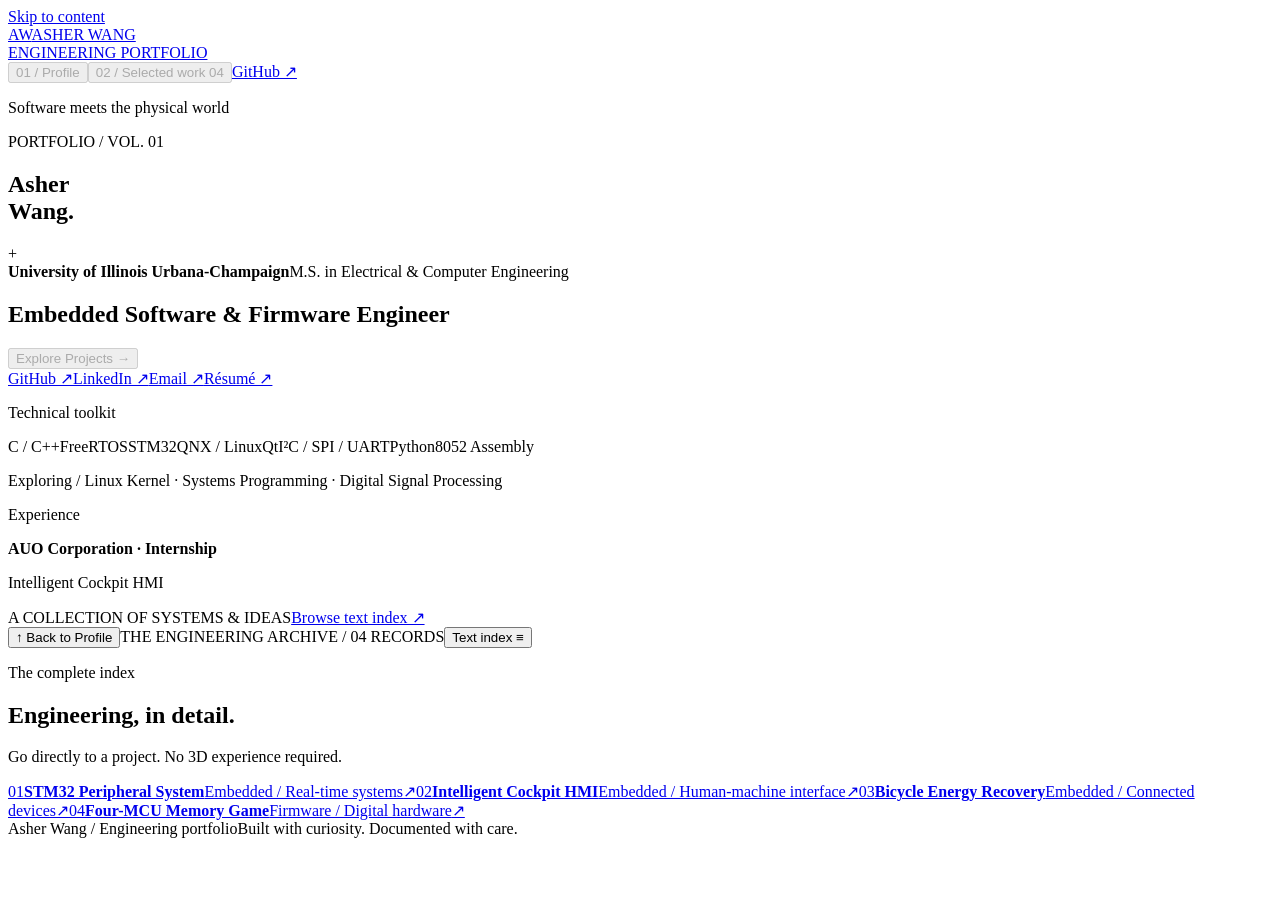
==== commit d9ebd68a: "Publish new homepage artwork" ====
--- a/index.html
+++ b/index.html
@@ -1,7 +1,7 @@
-<!DOCTYPE html><html lang="en"><head><meta charset="UTF-8"><meta name="viewport" content="width=device-width, initial-scale=1"><title>Asher Wang — Embedded Software &amp; Firmware Engineer</title><meta name="description" content="Selected engineering work by Asher Wang. Embedded systems, real-time firmware, and human-machine interfaces."><link rel="canonical" href="https://asher-bosiang.github.io/portfolio-site/"><link rel="icon" type="image/svg+xml" href="/portfolio-site/favicon.svg"><meta property="og:title" content="Asher Wang — Embedded Software &amp; Firmware Engineer"><meta property="og:description" content="Selected engineering work by Asher Wang. Embedded systems, real-time firmware, and human-machine interfaces."><meta property="og:type" content="website"><meta name="theme-color" content="#f3f2ed"><link rel="stylesheet" href="/portfolio-site/_astro/Layout.Cr8VX5PP.css"></head><body><a class="skip-link" href="#main-content">Skip to content</a><style>.experience[data-project="stm32-peripheral-system"] .project-article[data-slug="stm32-peripheral-system"]{display:block}
+<!DOCTYPE html><html lang="en"><head><meta charset="UTF-8"><meta name="viewport" content="width=device-width, initial-scale=1"><title>Asher Wang — Embedded Software &amp; Firmware Engineer</title><meta name="description" content="Selected engineering work by Asher Wang. Embedded systems, real-time firmware, and human-machine interfaces."><link rel="canonical" href="https://asher-bosiang.github.io/portfolio-site/"><link rel="icon" type="image/svg+xml" href="/portfolio-site/favicon.svg"><meta property="og:title" content="Asher Wang — Embedded Software &amp; Firmware Engineer"><meta property="og:description" content="Selected engineering work by Asher Wang. Embedded systems, real-time firmware, and human-machine interfaces."><meta property="og:type" content="website"><meta name="theme-color" content="#f3f2ed"><link rel="stylesheet" href="/portfolio-site/_astro/Layout.gcVmfVXB.css"></head><body><a class="skip-link" href="#main-content">Skip to content</a><style>.experience[data-project="stm32-peripheral-system"] .project-article[data-slug="stm32-peripheral-system"]{display:block}
 .experience[data-project="qnx-cockpit"] .project-article[data-slug="qnx-cockpit"]{display:block}
 .experience[data-project="bicycle-energy-recovery"] .project-article[data-slug="bicycle-energy-recovery"]{display:block}
-.experience[data-project="8052-memory-game"] .project-article[data-slug="8052-memory-game"]{display:block}</style><style>astro-island,astro-slot,astro-static-slot{display:contents}</style><script>(function(){let e=async e=>{await(await e())()};(self.Astro||(self.Astro={})).load=e,window.dispatchEvent(new Event(`astro:load`))})();</script><script>(function(){function e(t){"@babel/helpers - typeof";return e=typeof Symbol==`function`&&typeof Symbol.iterator==`symbol`?function(e){return typeof e}:function(e){return e&&typeof Symbol==`function`&&e.constructor===Symbol&&e!==Symbol.prototype?`symbol`:typeof e},e(t)}function t(t,n){if(e(t)!=`object`||!t)return t;var r=t[Symbol.toPrimitive];if(r!==void 0){var i=r.call(t,n||`default`);if(e(i)!=`object`)return i;throw TypeError(`@@toPrimitive must return a primitive value.`)}return(n===`string`?String:Number)(t)}function n(n){var r=t(n,`string`);return e(r)==`symbol`?r:r+``}function r(e,t,r){return(t=n(t))in e?Object.defineProperty(e,t,{value:r,enumerable:!0,configurable:!0,writable:!0}):e[t]=r,e}let i=/* @__PURE__ */ new Set([`__proto__`,`constructor`,`prototype`]);{let e={0:e=>a(e),1:e=>n(e),2:e=>new RegExp(e),3:e=>new Date(e),4:e=>new Map(n(e)),5:e=>new Set(n(e)),6:e=>BigInt(e),7:e=>new URL(e),8:e=>new Uint8Array(e),9:e=>new Uint16Array(e),10:e=>new Uint32Array(e),11:e=>1/0*e},t=t=>{let[n,r]=t;return n in e?e[n](r):void 0},n=e=>e.map(t),a=e=>typeof e!=`object`||!e?e:Object.fromEntries(Object.entries(e).map(([e,n])=>[e,t(n)]));class o extends HTMLElement{constructor(...e){super(...e),r(this,`Component`,void 0),r(this,`hydrator`,void 0),r(this,`hydrate`,async()=>{var e;if(!this.hydrator||!this.isConnected)return;let t=(e=this.parentElement)==null?void 0:e.closest(`astro-island[ssr]`);if(t){t.addEventListener(`astro:hydrate`,this.hydrate,{once:!0});return}let n=this.querySelectorAll(`astro-slot`),r={},i=this.querySelectorAll(`template[data-astro-template]`);for(let e of i){let t=e.closest(this.tagName);t!=null&&t.isSameNode(this)&&(r[e.getAttribute(`data-astro-template`)||`default`]=e.innerHTML,e.remove())}for(let e of n){let t=e.closest(this.tagName);t!=null&&t.isSameNode(this)&&(r[e.getAttribute(`name`)||`default`]=e.innerHTML)}let o;try{o=this.hasAttribute(`props`)?a(JSON.parse(this.getAttribute(`props`))):{}}catch(e){let t=this.getAttribute(`component-url`)||`<unknown>`,n=this.getAttribute(`component-export`);throw n&&(t+=` (export ${n})`),console.error(`[hydrate] Error parsing props for component ${t}`,this.getAttribute(`props`),e),e}await this.hydrator(this)(this.Component,o,r,{client:this.getAttribute(`client`)}),this.removeAttribute(`ssr`),this.dispatchEvent(new CustomEvent(`astro:hydrate`))}),r(this,`unmount`,()=>{this.isConnected||this.dispatchEvent(new CustomEvent(`astro:unmount`))})}disconnectedCallback(){document.removeEventListener(`astro:after-swap`,this.unmount),document.addEventListener(`astro:after-swap`,this.unmount,{once:!0})}connectedCallback(){if(!this.hasAttribute(`await-children`)||document.readyState===`interactive`||document.readyState===`complete`)this.childrenConnectedCallback();else{let e=()=>{document.removeEventListener(`DOMContentLoaded`,e),t.disconnect(),this.childrenConnectedCallback()},t=new MutationObserver(()=>{var t;((t=this.lastChild)==null?void 0:t.nodeType)===Node.COMMENT_NODE&&this.lastChild.nodeValue===`astro:end`&&(this.lastChild.remove(),e())});t.observe(this,{childList:!0}),document.addEventListener(`DOMContentLoaded`,e)}}async childrenConnectedCallback(){let e=this.getAttribute(`before-hydration-url`);e&&await import(e),this.start()}getRetryImportUrl(e){let t=new URL(e,document.baseURI);return t.searchParams.set(`astro-retry`,Date.now().toString()),t.toString()}async importWithRetry(e){try{return await import(e)}catch(t){return await new Promise(e=>setTimeout(e,1e3)),import(this.getRetryImportUrl(e))}}handleHydrationError(e){let t=this.getAttribute(`component-url`),n=new CustomEvent(`astro:hydration-error`,{cancelable:!0,bubbles:!0,composed:!0,detail:{error:e,componentUrl:t}});this.dispatchEvent(n)&&console.error(`[astro-island] Error hydrating ${t}`,e)}async start(){let e=JSON.parse(this.getAttribute(`opts`)),t=this.getAttribute(`client`);if(Astro[t]===void 0)window.addEventListener(`astro:${t}`,()=>this.start(),{once:!0});else try{await Astro[t](async()=>{let e=this.getAttribute(`renderer-url`);try{let[t,{default:n}]=await Promise.all([this.importWithRetry(this.getAttribute(`component-url`)),e?this.importWithRetry(e):Promise.resolve({default:()=>()=>{}})]),r=this.getAttribute(`component-export`)||`default`;if(r.includes(`.`)){this.Component=t;for(let e of r.split(`.`)){if(i.has(e)||!this.Component||typeof this.Component!=`object`&&typeof this.Component!=`function`||!Object.hasOwn(this.Component,e))throw Error(`Invalid component export path: ${r}`);this.Component=this.Component[e]}}else{if(i.has(r))throw Error(`Invalid component export path: ${r}`);this.Component=t[r]}return this.hydrator=n,this.hydrate}catch(e){return this.handleHydrationError(e),()=>{}}},e,this)}catch(e){this.handleHydrationError(e)}}attributeChangedCallback(){this.hydrate()}}r(o,`observedAttributes`,[`props`]),customElements.get(`astro-island`)||customElements.define(`astro-island`,o)}})();</script><astro-island uid="Bijjp" prefix="r1" component-url="/portfolio-site/_astro/Experience.BIInOX6o.js" component-export="default" renderer-url="/portfolio-site/_astro/client.BOAeB6m5.js" props="{&quot;projects&quot;:[1,[[0,{&quot;slug&quot;:[0,&quot;stm32-peripheral-system&quot;],&quot;title&quot;:[0,&quot;STM32 Peripheral System&quot;],&quot;shortDescription&quot;:[0,&quot;From sensor to host. A FreeRTOS acquisition system with a dual-mode serial interface and persistent flash logging.&quot;],&quot;category&quot;:[0,&quot;Embedded / Real-time systems&quot;],&quot;technologies&quot;:[1,[[0,&quot;C&quot;],[0,&quot;STM32&quot;],[0,&quot;FreeRTOS&quot;],[0,&quot;I²C / SPI&quot;],[0,&quot;Python&quot;]]],&quot;themeColor&quot;:[0,&quot;#66846e&quot;],&quot;githubUrl&quot;:[0,&quot;https://github.com/Asher-BoSiang/stm32-freertos-peripheral-system&quot;],&quot;displayOrder&quot;:[0,1]}],[0,{&quot;slug&quot;:[0,&quot;qnx-cockpit&quot;],&quot;title&quot;:[0,&quot;Intelligent Cockpit HMI&quot;],&quot;shortDescription&quot;:[0,&quot;From Linux prototype to QNX. An automotive interface exploring generative visuals and adaptive color.&quot;],&quot;category&quot;:[0,&quot;Embedded / Human-machine interface&quot;],&quot;technologies&quot;:[1,[[0,&quot;C++&quot;],[0,&quot;Qt 6&quot;],[0,&quot;QNX&quot;],[0,&quot;Linux&quot;],[0,&quot;Python&quot;]]],&quot;themeColor&quot;:[0,&quot;#7b7d9b&quot;],&quot;githubUrl&quot;:[0,&quot;https://github.com/Asher-BoSiang/qnx-Intelligent-cockpit-hmi&quot;],&quot;displayOrder&quot;:[0,2]}],[0,{&quot;slug&quot;:[0,&quot;bicycle-energy-recovery&quot;],&quot;title&quot;:[0,&quot;Bicycle Energy Recovery&quot;],&quot;shortDescription&quot;:[0,&quot;Connecting physical energy to useful data. Embedded bike and docking nodes with telemetry and a monitoring backend.&quot;],&quot;category&quot;:[0,&quot;Embedded / Connected devices&quot;],&quot;technologies&quot;:[1,[[0,&quot;C / C++&quot;],[0,&quot;PlatformIO&quot;],[0,&quot;SPI / I²C&quot;],[0,&quot;PHP&quot;],[0,&quot;MySQL&quot;]]],&quot;themeColor&quot;:[0,&quot;#ad805c&quot;],&quot;githubUrl&quot;:[0,&quot;https://github.com/Asher-BoSiang/embedded-bike-energy-recovery&quot;],&quot;displayOrder&quot;:[0,3]}],[0,{&quot;slug&quot;:[0,&quot;8052-memory-game&quot;],&quot;title&quot;:[0,&quot;Four-MCU Memory Game&quot;],&quot;shortDescription&quot;:[0,&quot;A physical two-player game. Four 8052 microcontrollers coordinate input, patterns, timing, and scoring.&quot;],&quot;category&quot;:[0,&quot;Firmware / Digital hardware&quot;],&quot;technologies&quot;:[1,[[0,&quot;8052 Assembly&quot;],[0,&quot;AT89S52&quot;],[0,&quot;GPIO&quot;],[0,&quot;Keil&quot;],[0,&quot;PCB Design&quot;]]],&quot;themeColor&quot;:[0,&quot;#678c9c&quot;],&quot;githubUrl&quot;:[0,&quot;https://github.com/Asher-BoSiang/memory-game-with-8052-microcontroller&quot;],&quot;displayOrder&quot;:[0,4]}]]],&quot;base&quot;:[0,&quot;/portfolio-site/&quot;]}" ssr client="load" opts="{&quot;name&quot;:&quot;Experience&quot;,&quot;value&quot;:true}" await-children><link rel="preload" as="image" href="/portfolio-site/project-images/memory.webp"/><div class="experience is-profile  " data-phase="Profile" data-project="stm32-peripheral-system" style="--accent:#66846e"><header class="site-header"><a class="wordmark" href="/portfolio-site/" aria-label="Asher Wang home">AW<span>ASHER WANG<br/>ENGINEERING PORTFOLIO</span></a><nav aria-label="Main navigation"><button disabled="" aria-current="page">01 / Profile</button><button disabled="">02 / Selected work <span class="nav-count">04</span></button><a href="https://github.com/Asher-BoSiang" target="_blank" rel="noreferrer">GitHub ↗</a></nav></header><main id="main-content"><section class="profile-panel" aria-label="Personal profile"><div class="profile-topline"><p class="eyebrow"><span class="status-dot"></span>Software meets the physical world</p><span class="micro">PORTFOLIO / VOL. 01</span></div><div class="profile-grid"><div class="profile-copy"><h1>Asher<br/><span>Wang.</span></h1><div class="education"><span class="small-cross">+</span><div><strong>University of Illinois Urbana-Champaign</strong><span>M.S. in Electrical &amp; Computer Engineering</span></div></div><h2>Embedded Software &amp; Firmware Engineer</h2><button class="explore" disabled="">Explore Projects <span>→</span></button><div class="contact-links"><a href="https://github.com/Asher-BoSiang" target="_blank" rel="noreferrer">GitHub ↗</a><a href="https://www.linkedin.com/in/asher-bosiang-wang" target="_blank" rel="noreferrer">LinkedIn ↗</a><a href="mailto:asher.bs.wang@icloud.com">Email ↗</a><a href="https://asher-bosiang.github.io/portfolio-site/resume.pdf" target="_blank" rel="noreferrer">Résumé ↗</a></div></div><a class="featured-build" href="/portfolio-site/projects/8052-memory-game/"><img src="/portfolio-site/project-images/memory.webp" width="788" height="654" alt="Assembled memory game with two physical keypads and an LED grid"/><div><span class="eyebrow">8052 Assembly · PCB design</span><strong>Four-MCU Memory Game <span aria-hidden="true">↗</span></strong></div></a></div><div class="profile-bottom"><div><p class="eyebrow">Technical toolkit</p><div class="skill-line"><span>C / C++</span><span>FreeRTOS</span><span>STM32</span><span>QNX / Linux</span><span>Qt</span><span>I²C / SPI / UART</span><span>Python</span><span>8052 Assembly</span></div><p class="interests">Exploring / <!-- -->Linux Kernel · Systems Programming · Digital Signal Processing</p></div><div class="experience-note"><p class="eyebrow">Experience</p><strong>AUO Corporation · Internship</strong><p>Intelligent Cockpit HMI</p></div></div><div class="explore-bar"><span class="micro">A COLLECTION OF SYSTEMS &amp; IDEAS</span><a class="micro" href="#project-index">Browse text index ↗</a></div></section><section class="collection-panel" aria-label="Project collection" inert=""><div class="collection-top"><button class="text-button">↑ Back to Profile</button><span class="micro">THE ENGINEERING ARCHIVE / <!-- -->04<!-- --> RECORDS</span><button class="text-button">Text index ≡</button></div><div class="scene-window" aria-label="Interactive CD collection"></div></section></main></div><template data-astro-template><article tabindex="-1" class="project-article prose" data-slug="stm32-peripheral-system" style="--accent:#66846e"><p class="eyebrow">Engineering notes / 01</p><h2>STM32 Peripheral System</h2><p class="lead">From sensor to host. A FreeRTOS acquisition system with a dual-mode serial interface and persistent flash logging.</p><h2 id="overview">Overview</h2>
+.experience[data-project="8052-memory-game"] .project-article[data-slug="8052-memory-game"]{display:block}</style><style>astro-island,astro-slot,astro-static-slot{display:contents}</style><script>(function(){let e=async e=>{await(await e())()};(self.Astro||(self.Astro={})).load=e,window.dispatchEvent(new Event(`astro:load`))})();</script><script>(function(){function e(t){"@babel/helpers - typeof";return e=typeof Symbol==`function`&&typeof Symbol.iterator==`symbol`?function(e){return typeof e}:function(e){return e&&typeof Symbol==`function`&&e.constructor===Symbol&&e!==Symbol.prototype?`symbol`:typeof e},e(t)}function t(t,n){if(e(t)!=`object`||!t)return t;var r=t[Symbol.toPrimitive];if(r!==void 0){var i=r.call(t,n||`default`);if(e(i)!=`object`)return i;throw TypeError(`@@toPrimitive must return a primitive value.`)}return(n===`string`?String:Number)(t)}function n(n){var r=t(n,`string`);return e(r)==`symbol`?r:r+``}function r(e,t,r){return(t=n(t))in e?Object.defineProperty(e,t,{value:r,enumerable:!0,configurable:!0,writable:!0}):e[t]=r,e}let i=/* @__PURE__ */ new Set([`__proto__`,`constructor`,`prototype`]);{let e={0:e=>a(e),1:e=>n(e),2:e=>new RegExp(e),3:e=>new Date(e),4:e=>new Map(n(e)),5:e=>new Set(n(e)),6:e=>BigInt(e),7:e=>new URL(e),8:e=>new Uint8Array(e),9:e=>new Uint16Array(e),10:e=>new Uint32Array(e),11:e=>1/0*e},t=t=>{let[n,r]=t;return n in e?e[n](r):void 0},n=e=>e.map(t),a=e=>typeof e!=`object`||!e?e:Object.fromEntries(Object.entries(e).map(([e,n])=>[e,t(n)]));class o extends HTMLElement{constructor(...e){super(...e),r(this,`Component`,void 0),r(this,`hydrator`,void 0),r(this,`hydrate`,async()=>{var e;if(!this.hydrator||!this.isConnected)return;let t=(e=this.parentElement)==null?void 0:e.closest(`astro-island[ssr]`);if(t){t.addEventListener(`astro:hydrate`,this.hydrate,{once:!0});return}let n=this.querySelectorAll(`astro-slot`),r={},i=this.querySelectorAll(`template[data-astro-template]`);for(let e of i){let t=e.closest(this.tagName);t!=null&&t.isSameNode(this)&&(r[e.getAttribute(`data-astro-template`)||`default`]=e.innerHTML,e.remove())}for(let e of n){let t=e.closest(this.tagName);t!=null&&t.isSameNode(this)&&(r[e.getAttribute(`name`)||`default`]=e.innerHTML)}let o;try{o=this.hasAttribute(`props`)?a(JSON.parse(this.getAttribute(`props`))):{}}catch(e){let t=this.getAttribute(`component-url`)||`<unknown>`,n=this.getAttribute(`component-export`);throw n&&(t+=` (export ${n})`),console.error(`[hydrate] Error parsing props for component ${t}`,this.getAttribute(`props`),e),e}await this.hydrator(this)(this.Component,o,r,{client:this.getAttribute(`client`)}),this.removeAttribute(`ssr`),this.dispatchEvent(new CustomEvent(`astro:hydrate`))}),r(this,`unmount`,()=>{this.isConnected||this.dispatchEvent(new CustomEvent(`astro:unmount`))})}disconnectedCallback(){document.removeEventListener(`astro:after-swap`,this.unmount),document.addEventListener(`astro:after-swap`,this.unmount,{once:!0})}connectedCallback(){if(!this.hasAttribute(`await-children`)||document.readyState===`interactive`||document.readyState===`complete`)this.childrenConnectedCallback();else{let e=()=>{document.removeEventListener(`DOMContentLoaded`,e),t.disconnect(),this.childrenConnectedCallback()},t=new MutationObserver(()=>{var t;((t=this.lastChild)==null?void 0:t.nodeType)===Node.COMMENT_NODE&&this.lastChild.nodeValue===`astro:end`&&(this.lastChild.remove(),e())});t.observe(this,{childList:!0}),document.addEventListener(`DOMContentLoaded`,e)}}async childrenConnectedCallback(){let e=this.getAttribute(`before-hydration-url`);e&&await import(e),this.start()}getRetryImportUrl(e){let t=new URL(e,document.baseURI);return t.searchParams.set(`astro-retry`,Date.now().toString()),t.toString()}async importWithRetry(e){try{return await import(e)}catch(t){return await new Promise(e=>setTimeout(e,1e3)),import(this.getRetryImportUrl(e))}}handleHydrationError(e){let t=this.getAttribute(`component-url`),n=new CustomEvent(`astro:hydration-error`,{cancelable:!0,bubbles:!0,composed:!0,detail:{error:e,componentUrl:t}});this.dispatchEvent(n)&&console.error(`[astro-island] Error hydrating ${t}`,e)}async start(){let e=JSON.parse(this.getAttribute(`opts`)),t=this.getAttribute(`client`);if(Astro[t]===void 0)window.addEventListener(`astro:${t}`,()=>this.start(),{once:!0});else try{await Astro[t](async()=>{let e=this.getAttribute(`renderer-url`);try{let[t,{default:n}]=await Promise.all([this.importWithRetry(this.getAttribute(`component-url`)),e?this.importWithRetry(e):Promise.resolve({default:()=>()=>{}})]),r=this.getAttribute(`component-export`)||`default`;if(r.includes(`.`)){this.Component=t;for(let e of r.split(`.`)){if(i.has(e)||!this.Component||typeof this.Component!=`object`&&typeof this.Component!=`function`||!Object.hasOwn(this.Component,e))throw Error(`Invalid component export path: ${r}`);this.Component=this.Component[e]}}else{if(i.has(r))throw Error(`Invalid component export path: ${r}`);this.Component=t[r]}return this.hydrator=n,this.hydrate}catch(e){return this.handleHydrationError(e),()=>{}}},e,this)}catch(e){this.handleHydrationError(e)}}attributeChangedCallback(){this.hydrate()}}r(o,`observedAttributes`,[`props`]),customElements.get(`astro-island`)||customElements.define(`astro-island`,o)}})();</script><astro-island uid="Z1phu5k" prefix="r1" component-url="/portfolio-site/_astro/Experience.BkkNDpRy.js" component-export="default" renderer-url="/portfolio-site/_astro/client.BOAeB6m5.js" props="{&quot;projects&quot;:[1,[[0,{&quot;slug&quot;:[0,&quot;stm32-peripheral-system&quot;],&quot;title&quot;:[0,&quot;STM32 Peripheral System&quot;],&quot;shortDescription&quot;:[0,&quot;From sensor to host. A FreeRTOS acquisition system with a dual-mode serial interface and persistent flash logging.&quot;],&quot;category&quot;:[0,&quot;Embedded / Real-time systems&quot;],&quot;technologies&quot;:[1,[[0,&quot;C&quot;],[0,&quot;STM32&quot;],[0,&quot;FreeRTOS&quot;],[0,&quot;I²C / SPI&quot;],[0,&quot;Python&quot;]]],&quot;themeColor&quot;:[0,&quot;#66846e&quot;],&quot;githubUrl&quot;:[0,&quot;https://github.com/Asher-BoSiang/stm32-freertos-peripheral-system&quot;],&quot;displayOrder&quot;:[0,1]}],[0,{&quot;slug&quot;:[0,&quot;qnx-cockpit&quot;],&quot;title&quot;:[0,&quot;Intelligent Cockpit HMI&quot;],&quot;shortDescription&quot;:[0,&quot;From Linux prototype to QNX. An automotive interface exploring generative visuals and adaptive color.&quot;],&quot;category&quot;:[0,&quot;Embedded / Human-machine interface&quot;],&quot;technologies&quot;:[1,[[0,&quot;C++&quot;],[0,&quot;Qt 6&quot;],[0,&quot;QNX&quot;],[0,&quot;Linux&quot;],[0,&quot;Python&quot;]]],&quot;themeColor&quot;:[0,&quot;#7b7d9b&quot;],&quot;githubUrl&quot;:[0,&quot;https://github.com/Asher-BoSiang/qnx-Intelligent-cockpit-hmi&quot;],&quot;displayOrder&quot;:[0,2]}],[0,{&quot;slug&quot;:[0,&quot;bicycle-energy-recovery&quot;],&quot;title&quot;:[0,&quot;Bicycle Energy Recovery&quot;],&quot;shortDescription&quot;:[0,&quot;Connecting physical energy to useful data. Embedded bike and docking nodes with telemetry and a monitoring backend.&quot;],&quot;category&quot;:[0,&quot;Embedded / Connected devices&quot;],&quot;technologies&quot;:[1,[[0,&quot;C / C++&quot;],[0,&quot;PlatformIO&quot;],[0,&quot;SPI / I²C&quot;],[0,&quot;PHP&quot;],[0,&quot;MySQL&quot;]]],&quot;themeColor&quot;:[0,&quot;#ad805c&quot;],&quot;githubUrl&quot;:[0,&quot;https://github.com/Asher-BoSiang/embedded-bike-energy-recovery&quot;],&quot;displayOrder&quot;:[0,3]}],[0,{&quot;slug&quot;:[0,&quot;8052-memory-game&quot;],&quot;title&quot;:[0,&quot;Four-MCU Memory Game&quot;],&quot;shortDescription&quot;:[0,&quot;A physical two-player game. Four 8052 microcontrollers coordinate input, patterns, timing, and scoring.&quot;],&quot;category&quot;:[0,&quot;Firmware / Digital hardware&quot;],&quot;technologies&quot;:[1,[[0,&quot;8052 Assembly&quot;],[0,&quot;AT89S52&quot;],[0,&quot;GPIO&quot;],[0,&quot;Keil&quot;],[0,&quot;PCB Design&quot;]]],&quot;themeColor&quot;:[0,&quot;#678c9c&quot;],&quot;githubUrl&quot;:[0,&quot;https://github.com/Asher-BoSiang/memory-game-with-8052-microcontroller&quot;],&quot;displayOrder&quot;:[0,4]}]]],&quot;base&quot;:[0,&quot;/portfolio-site/&quot;]}" ssr client="load" opts="{&quot;name&quot;:&quot;Experience&quot;,&quot;value&quot;:true}" await-children><div class="experience is-profile  " data-phase="Profile" data-project="stm32-peripheral-system" style="--accent:#66846e"><header class="site-header"><a class="wordmark" href="/portfolio-site/" aria-label="Asher Wang home">AW<span>ASHER WANG<br/>ENGINEERING PORTFOLIO</span></a><nav aria-label="Main navigation"><button disabled="" aria-current="page">01 / Profile</button><button disabled="">02 / Selected work <span class="nav-count">04</span></button><a href="https://github.com/Asher-BoSiang" target="_blank" rel="noreferrer">GitHub ↗</a></nav></header><main id="main-content"><section class="profile-panel" aria-label="Personal profile"><div class="profile-topline"><p class="eyebrow"><span class="status-dot"></span>Software meets the physical world</p><span class="micro">PORTFOLIO / VOL. 01</span></div><div class="profile-grid"><div class="profile-copy"><h1>Asher<br/><span>Wang.</span></h1><div class="education"><span class="small-cross">+</span><div><strong>University of Illinois Urbana-Champaign</strong><span>M.S. in Electrical &amp; Computer Engineering</span></div></div><h2>Embedded Software &amp; Firmware Engineer</h2><button class="explore" disabled="">Explore Projects <span>→</span></button><div class="contact-links"><a href="https://github.com/Asher-BoSiang" target="_blank" rel="noreferrer">GitHub ↗</a><a href="https://www.linkedin.com/in/asher-bosiang-wang" target="_blank" rel="noreferrer">LinkedIn ↗</a><a href="mailto:asher.bs.wang@icloud.com">Email ↗</a><a href="https://asher-bosiang.github.io/portfolio-site/resume.pdf" target="_blank" rel="noreferrer">Résumé ↗</a></div></div><div class="profile-sculpture" aria-hidden="true"><div class="sculpture-ribbon"><i style="left:13%;top:57%;transform:translate(-50%,-50%) rotate(-46deg) scaleX(0.18);border-color:#b5a680"></i><i style="left:14.309090909090909%;top:54.57621890077797%;transform:translate(-50%,-50%) rotate(-44.09090909090909deg) scaleX(0.18182511410240593)"></i><i style="left:15.618181818181817%;top:52.17527402715666%;transform:translate(-50%,-50%) rotate(-42.18181818181818deg) scaleX(0.1872766632561466)"></i><i style="left:16.927272727272726%;top:49.819786447848344%;transform:translate(-50%,-50%) rotate(-40.27272727272727deg) scaleX(0.1962835781809331)"></i><i style="left:18.236363636363635%;top:47.53194894493967%;transform:translate(-50%,-50%) rotate(-38.36363636363637deg) scaleX(0.20872843996641963)"></i><i style="left:19.545454545454547%;top:45.333316919358154%;transform:translate(-50%,-50%) rotate(-36.45454545454545deg) scaleX(0.22444901080726926)"></i><i style="left:20.854545454545455%;top:43.244605301575575%;transform:translate(-50%,-50%) rotate(-34.54545454545455deg) scaleX(0.2432403490210569)"></i><i style="left:22.163636363636364%;top:41.28549338100211%;transform:translate(-50%,-50%) rotate(-32.63636363636364deg) scaleX(0.26485748077651783)"></i><i style="left:23.472727272727273%;top:39.47443939291723%;transform:translate(-50%,-50%) rotate(-30.727272727272727deg) scaleX(0.28901859370207733)"></i><i style="left:24.78181818181818%;top:37.82850660985005%;transform:translate(-50%,-50%) rotate(-28.818181818181817deg) scaleX(0.31540871074109067);border-color:#b5a680"></i><i style="left:26.090909090909093%;top:36.36320257593066%;transform:translate(-50%,-50%) rotate(-26.90909090909091deg) scaleX(0.34368379635947177)"></i><i style="left:27.4%;top:35.09233299890341%;transform:translate(-50%,-50%) rotate(-25deg) scaleX(0.3734752415750147)"></i><i style="left:28.70909090909091%;top:34.02787167639363%;transform:translate(-50%,-50%) rotate(-23.090909090909093deg) scaleX(0.4043946693391913)"></i><i style="left:30.01818181818182%;top:33.17984768194755%;transform:translate(-50%,-50%) rotate(-21.181818181818183deg) scaleX(0.43603899762592485)"></i><i style="left:31.327272727272724%;top:32.55625087374925%;transform:translate(-50%,-50%) rotate(-19.272727272727277deg) scaleX(0.46799569422223497)"></i><i style="left:32.63636363636363%;top:32.162956616286245%;transform:translate(-50%,-50%) rotate(-17.363636363636367deg) scaleX(0.49984815471651983)"></i><i style="left:33.945454545454545%;top:32.00367042421652%;transform:translate(-50%,-50%) rotate(-15.454545454545457deg) scaleX(0.5311811335741763)"></i><i style="left:35.25454545454545%;top:32.07989304998771%;transform:translate(-50%,-50%) rotate(-13.545454545454547deg) scaleX(0.5615861574981795)"></i><i style="left:36.56363636363636%;top:32.39090634414376%;transform:translate(-50%,-50%) rotate(-11.636363636363633deg) scaleX(0.5906668505031887);border-color:#b5a680"></i><i style="left:37.872727272727275%;top:32.93378002153952%;transform:translate(-50%,-50%) rotate(-9.727272727272727deg) scaleX(0.6180441012826954)"></i><i style="left:39.18181818181819%;top:33.703399269713685%;transform:translate(-50%,-50%) rotate(-7.81818181818182deg) scaleX(0.6433610055046799)"></i><i style="left:40.49090909090909%;top:34.69251293930152%;transform:translate(-50%,-50%) rotate(-5.9090909090909065deg) scaleX(0.6662875186053936)"></i><i style="left:41.8%;top:35.891801862449626%;transform:translate(-50%,-50%) rotate(-4deg) scaleX(0.6865247584249852)"></i><i style="left:43.10909090909091%;top:37.28996665555514%;transform:translate(-50%,-50%) rotate(-2.0909090909090935deg) scaleX(0.7038089015935376)"></i><i style="left:44.41818181818182%;top:38.87383417907482%;transform:translate(-50%,-50%) rotate(-0.18181818181818699deg) scaleX(0.7179146228721582)"></i><i style="left:45.72727272727273%;top:40.62848165136786%;transform:translate(-50%,-50%) rotate(1.7272727272727266deg) scaleX(0.7286580326120593)"></i><i style="left:47.03636363636364%;top:42.53737724720473%;transform:translate(-50%,-50%) rotate(3.636363636363633deg) scaleX(0.7358990740373541)"></i><i style="left:48.345454545454544%;top:44.58253585625972%;transform:translate(-50%,-50%) rotate(5.545454545454547deg) scaleX(0.739543349099318);border-color:#b5a680"></i><i style="left:49.65454545454545%;top:46.7446885340722%;transform:translate(-50%,-50%) rotate(7.454545454545446deg) scaleX(0.739543349099318)"></i><i style="left:50.96363636363636%;top:49.003464048953965%;transform:translate(-50%,-50%) rotate(9.36363636363636deg) scaleX(0.7358990740373541)"></i><i style="left:52.272727272727266%;top:51.337580814355874%;transform:translate(-50%,-50%) rotate(11.272727272727266deg) scaleX(0.7286580326120593)"></i><i style="left:53.58181818181818%;top:53.72504739835767%;transform:translate(-50%,-50%) rotate(13.18181818181818deg) scaleX(0.7179146228721582)"></i><i style="left:54.89090909090909%;top:56.1433697211334%;transform:translate(-50%,-50%) rotate(15.090909090909086deg) scaleX(0.7038089015935376)"></i><i style="left:56.199999999999996%;top:58.56976298823283%;transform:translate(-50%,-50%) rotate(17deg) scaleX(0.6865247584249854)"></i><i style="left:57.50909090909091%;top:60.9813663628991%;transform:translate(-50%,-50%) rotate(18.909090909090907deg) scaleX(0.6662875186053936)"></i><i style="left:58.81818181818182%;top:63.35545835483716%;transform:translate(-50%,-50%) rotate(20.818181818181813deg) scaleX(0.6433610055046799)"></i><i style="left:60.127272727272725%;top:65.6696708960964%;transform:translate(-50%,-50%) rotate(22.727272727272734deg) scaleX(0.6180441012826954);border-color:#b5a680"></i><i style="left:61.43636363636364%;top:67.90220008710138%;transform:translate(-50%,-50%) rotate(24.63636363636364deg) scaleX(0.5906668505031887)"></i><i style="left:62.74545454545455%;top:70.0320116272371%;transform:translate(-50%,-50%) rotate(26.545454545454547deg) scaleX(0.5615861574981796)"></i><i style="left:64.05454545454546%;top:72.03903899447597%;transform:translate(-50%,-50%) rotate(28.454545454545453deg) scaleX(0.5311811335741763)"></i><i style="left:65.36363636363637%;top:73.90437250685048%;transform:translate(-50%,-50%) rotate(30.36363636363636deg) scaleX(0.49984815471651994)"></i><i style="left:66.67272727272727%;top:75.6104374844843%;transform:translate(-50%,-50%) rotate(32.27272727272728deg) scaleX(0.46799569422223514)"></i><i style="left:67.98181818181818%;top:77.141159833586%;transform:translate(-50%,-50%) rotate(34.18181818181819deg) scaleX(0.43603899762592485)"></i><i style="left:69.2909090909091%;top:78.48211749231697%;transform:translate(-50%,-50%) rotate(36.09090909090909deg) scaleX(0.4043946693391913)"></i><i style="left:70.6%;top:79.62067631165048%;transform:translate(-50%,-50%) rotate(38deg) scaleX(0.3734752415750148)"></i><i style="left:71.9090909090909%;top:80.54610909098812%;transform:translate(-50%,-50%) rotate(39.90909090909092deg) scaleX(0.3436837963594717);border-color:#b5a680"></i><i style="left:73.21818181818182%;top:81.24969664701167%;transform:translate(-50%,-50%) rotate(41.81818181818181deg) scaleX(0.31540871074109084)"></i><i style="left:74.52727272727273%;top:81.72480996352643%;transform:translate(-50%,-50%) rotate(43.72727272727272deg) scaleX(0.28901859370207755)"></i><i style="left:75.83636363636364%;top:81.96697264830154%;transform:translate(-50%,-50%) rotate(45.636363636363626deg) scaleX(0.2648574807765179)"></i><i style="left:77.14545454545454%;top:81.97390310845577%;transform:translate(-50%,-50%) rotate(47.54545454545455deg) scaleX(0.243240349021057)"></i><i style="left:78.45454545454545%;top:81.74553604702332%;transform:translate(-50%,-50%) rotate(49.45454545454545deg) scaleX(0.2244490108072694)"></i><i style="left:79.76363636363637%;top:81.28402307816452%;transform:translate(-50%,-50%) rotate(51.36363636363636deg) scaleX(0.20872843996641965)"></i><i style="left:81.07272727272728%;top:80.5937124552253%;transform:translate(-50%,-50%) rotate(53.272727272727266deg) scaleX(0.19628357818093312)"></i><i style="left:82.38181818181818%;top:79.68110810264221%;transform:translate(-50%,-50%) rotate(55.18181818181819deg) scaleX(0.18727666325614664)"></i><i style="left:83.69090909090909%;top:78.55480833768344%;transform:translate(-50%,-50%) rotate(57.09090909090909deg) scaleX(0.18182511410240593);border-color:#b5a680"></i><i style="left:85%;top:77.22542485937369%;transform:translate(-50%,-50%) rotate(59deg) scaleX(0.18)"></i></div></div></div><div class="profile-bottom"><div><p class="eyebrow">Technical toolkit</p><div class="skill-line"><span>C / C++</span><span>FreeRTOS</span><span>STM32</span><span>QNX / Linux</span><span>Qt</span><span>I²C / SPI / UART</span><span>Python</span><span>8052 Assembly</span></div><p class="interests">Exploring / <!-- -->Linux Kernel · Systems Programming · Digital Signal Processing</p></div><div class="experience-note"><p class="eyebrow">Experience</p><strong>AUO Corporation · Internship</strong><p>Intelligent Cockpit HMI</p></div></div><div class="explore-bar"><span class="micro">A COLLECTION OF SYSTEMS &amp; IDEAS</span><a class="micro" href="#project-index">Browse text index ↗</a></div></section><section class="collection-panel" aria-label="Project collection" inert=""><div class="collection-top"><button class="text-button">↑ Back to Profile</button><span class="micro">THE ENGINEERING ARCHIVE / <!-- -->04<!-- --> RECORDS</span><button class="text-button">Text index ≡</button></div><div class="scene-window" aria-label="Interactive CD collection"></div></section></main></div><template data-astro-template><article tabindex="-1" class="project-article prose" data-slug="stm32-peripheral-system" style="--accent:#66846e"><p class="eyebrow">Engineering notes / 01</p><h2>STM32 Peripheral System</h2><p class="lead">From sensor to host. A FreeRTOS acquisition system with a dual-mode serial interface and persistent flash logging.</p><h2 id="overview">Overview</h2>
 <p>An STM32F103 system connects an MPU6500 inertial sensor, W25Q64 SPI flash, and a Python desktop controller. The same UART interface supports an interactive ASCII shell and a variable-length binary protocol.</p>
 <h2 id="system-architecture">System architecture</h2>
 <div class="architecture"><span>MPU6500 sensor</span><b>→ I²C →</b><span>STM32 / FreeRTOS</span><b>→ UART →</b><span>Python host</span></div>
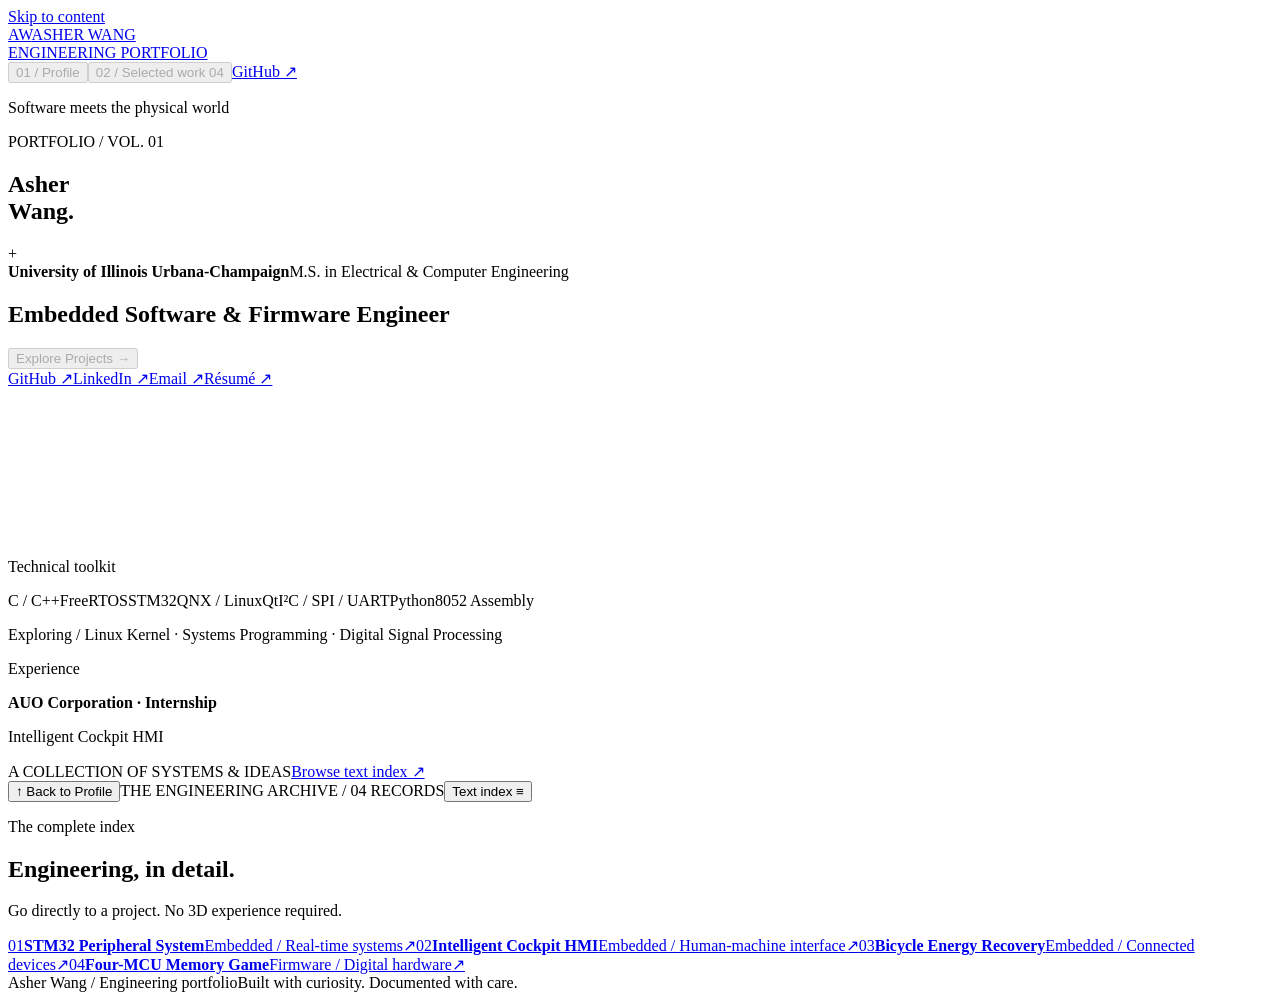
==== commit 0a37bbe3: "Publish interactive profile waves" ====
--- a/index.html
+++ b/index.html
@@ -1,7 +1,7 @@
-<!DOCTYPE html><html lang="en"><head><meta charset="UTF-8"><meta name="viewport" content="width=device-width, initial-scale=1"><title>Asher Wang — Embedded Software &amp; Firmware Engineer</title><meta name="description" content="Selected engineering work by Asher Wang. Embedded systems, real-time firmware, and human-machine interfaces."><link rel="canonical" href="https://asher-bosiang.github.io/portfolio-site/"><link rel="icon" type="image/svg+xml" href="/portfolio-site/favicon.svg"><meta property="og:title" content="Asher Wang — Embedded Software &amp; Firmware Engineer"><meta property="og:description" content="Selected engineering work by Asher Wang. Embedded systems, real-time firmware, and human-machine interfaces."><meta property="og:type" content="website"><meta name="theme-color" content="#f3f2ed"><link rel="stylesheet" href="/portfolio-site/_astro/Layout.gcVmfVXB.css"></head><body><a class="skip-link" href="#main-content">Skip to content</a><style>.experience[data-project="stm32-peripheral-system"] .project-article[data-slug="stm32-peripheral-system"]{display:block}
+<!DOCTYPE html><html lang="en"><head><meta charset="UTF-8"><meta name="viewport" content="width=device-width, initial-scale=1"><title>Asher Wang — Embedded Software &amp; Firmware Engineer</title><meta name="description" content="Selected engineering work by Asher Wang. Embedded systems, real-time firmware, and human-machine interfaces."><link rel="canonical" href="https://asher-bosiang.github.io/portfolio-site/"><link rel="icon" type="image/svg+xml" href="/portfolio-site/favicon.svg"><meta property="og:title" content="Asher Wang — Embedded Software &amp; Firmware Engineer"><meta property="og:description" content="Selected engineering work by Asher Wang. Embedded systems, real-time firmware, and human-machine interfaces."><meta property="og:type" content="website"><meta name="theme-color" content="#f3f2ed"><link rel="stylesheet" href="/portfolio-site/_astro/Layout.DZALOR8Q.css"></head><body><a class="skip-link" href="#main-content">Skip to content</a><style>.experience[data-project="stm32-peripheral-system"] .project-article[data-slug="stm32-peripheral-system"]{display:block}
 .experience[data-project="qnx-cockpit"] .project-article[data-slug="qnx-cockpit"]{display:block}
 .experience[data-project="bicycle-energy-recovery"] .project-article[data-slug="bicycle-energy-recovery"]{display:block}
-.experience[data-project="8052-memory-game"] .project-article[data-slug="8052-memory-game"]{display:block}</style><style>astro-island,astro-slot,astro-static-slot{display:contents}</style><script>(function(){let e=async e=>{await(await e())()};(self.Astro||(self.Astro={})).load=e,window.dispatchEvent(new Event(`astro:load`))})();</script><script>(function(){function e(t){"@babel/helpers - typeof";return e=typeof Symbol==`function`&&typeof Symbol.iterator==`symbol`?function(e){return typeof e}:function(e){return e&&typeof Symbol==`function`&&e.constructor===Symbol&&e!==Symbol.prototype?`symbol`:typeof e},e(t)}function t(t,n){if(e(t)!=`object`||!t)return t;var r=t[Symbol.toPrimitive];if(r!==void 0){var i=r.call(t,n||`default`);if(e(i)!=`object`)return i;throw TypeError(`@@toPrimitive must return a primitive value.`)}return(n===`string`?String:Number)(t)}function n(n){var r=t(n,`string`);return e(r)==`symbol`?r:r+``}function r(e,t,r){return(t=n(t))in e?Object.defineProperty(e,t,{value:r,enumerable:!0,configurable:!0,writable:!0}):e[t]=r,e}let i=/* @__PURE__ */ new Set([`__proto__`,`constructor`,`prototype`]);{let e={0:e=>a(e),1:e=>n(e),2:e=>new RegExp(e),3:e=>new Date(e),4:e=>new Map(n(e)),5:e=>new Set(n(e)),6:e=>BigInt(e),7:e=>new URL(e),8:e=>new Uint8Array(e),9:e=>new Uint16Array(e),10:e=>new Uint32Array(e),11:e=>1/0*e},t=t=>{let[n,r]=t;return n in e?e[n](r):void 0},n=e=>e.map(t),a=e=>typeof e!=`object`||!e?e:Object.fromEntries(Object.entries(e).map(([e,n])=>[e,t(n)]));class o extends HTMLElement{constructor(...e){super(...e),r(this,`Component`,void 0),r(this,`hydrator`,void 0),r(this,`hydrate`,async()=>{var e;if(!this.hydrator||!this.isConnected)return;let t=(e=this.parentElement)==null?void 0:e.closest(`astro-island[ssr]`);if(t){t.addEventListener(`astro:hydrate`,this.hydrate,{once:!0});return}let n=this.querySelectorAll(`astro-slot`),r={},i=this.querySelectorAll(`template[data-astro-template]`);for(let e of i){let t=e.closest(this.tagName);t!=null&&t.isSameNode(this)&&(r[e.getAttribute(`data-astro-template`)||`default`]=e.innerHTML,e.remove())}for(let e of n){let t=e.closest(this.tagName);t!=null&&t.isSameNode(this)&&(r[e.getAttribute(`name`)||`default`]=e.innerHTML)}let o;try{o=this.hasAttribute(`props`)?a(JSON.parse(this.getAttribute(`props`))):{}}catch(e){let t=this.getAttribute(`component-url`)||`<unknown>`,n=this.getAttribute(`component-export`);throw n&&(t+=` (export ${n})`),console.error(`[hydrate] Error parsing props for component ${t}`,this.getAttribute(`props`),e),e}await this.hydrator(this)(this.Component,o,r,{client:this.getAttribute(`client`)}),this.removeAttribute(`ssr`),this.dispatchEvent(new CustomEvent(`astro:hydrate`))}),r(this,`unmount`,()=>{this.isConnected||this.dispatchEvent(new CustomEvent(`astro:unmount`))})}disconnectedCallback(){document.removeEventListener(`astro:after-swap`,this.unmount),document.addEventListener(`astro:after-swap`,this.unmount,{once:!0})}connectedCallback(){if(!this.hasAttribute(`await-children`)||document.readyState===`interactive`||document.readyState===`complete`)this.childrenConnectedCallback();else{let e=()=>{document.removeEventListener(`DOMContentLoaded`,e),t.disconnect(),this.childrenConnectedCallback()},t=new MutationObserver(()=>{var t;((t=this.lastChild)==null?void 0:t.nodeType)===Node.COMMENT_NODE&&this.lastChild.nodeValue===`astro:end`&&(this.lastChild.remove(),e())});t.observe(this,{childList:!0}),document.addEventListener(`DOMContentLoaded`,e)}}async childrenConnectedCallback(){let e=this.getAttribute(`before-hydration-url`);e&&await import(e),this.start()}getRetryImportUrl(e){let t=new URL(e,document.baseURI);return t.searchParams.set(`astro-retry`,Date.now().toString()),t.toString()}async importWithRetry(e){try{return await import(e)}catch(t){return await new Promise(e=>setTimeout(e,1e3)),import(this.getRetryImportUrl(e))}}handleHydrationError(e){let t=this.getAttribute(`component-url`),n=new CustomEvent(`astro:hydration-error`,{cancelable:!0,bubbles:!0,composed:!0,detail:{error:e,componentUrl:t}});this.dispatchEvent(n)&&console.error(`[astro-island] Error hydrating ${t}`,e)}async start(){let e=JSON.parse(this.getAttribute(`opts`)),t=this.getAttribute(`client`);if(Astro[t]===void 0)window.addEventListener(`astro:${t}`,()=>this.start(),{once:!0});else try{await Astro[t](async()=>{let e=this.getAttribute(`renderer-url`);try{let[t,{default:n}]=await Promise.all([this.importWithRetry(this.getAttribute(`component-url`)),e?this.importWithRetry(e):Promise.resolve({default:()=>()=>{}})]),r=this.getAttribute(`component-export`)||`default`;if(r.includes(`.`)){this.Component=t;for(let e of r.split(`.`)){if(i.has(e)||!this.Component||typeof this.Component!=`object`&&typeof this.Component!=`function`||!Object.hasOwn(this.Component,e))throw Error(`Invalid component export path: ${r}`);this.Component=this.Component[e]}}else{if(i.has(r))throw Error(`Invalid component export path: ${r}`);this.Component=t[r]}return this.hydrator=n,this.hydrate}catch(e){return this.handleHydrationError(e),()=>{}}},e,this)}catch(e){this.handleHydrationError(e)}}attributeChangedCallback(){this.hydrate()}}r(o,`observedAttributes`,[`props`]),customElements.get(`astro-island`)||customElements.define(`astro-island`,o)}})();</script><astro-island uid="Z1phu5k" prefix="r1" component-url="/portfolio-site/_astro/Experience.BkkNDpRy.js" component-export="default" renderer-url="/portfolio-site/_astro/client.BOAeB6m5.js" props="{&quot;projects&quot;:[1,[[0,{&quot;slug&quot;:[0,&quot;stm32-peripheral-system&quot;],&quot;title&quot;:[0,&quot;STM32 Peripheral System&quot;],&quot;shortDescription&quot;:[0,&quot;From sensor to host. A FreeRTOS acquisition system with a dual-mode serial interface and persistent flash logging.&quot;],&quot;category&quot;:[0,&quot;Embedded / Real-time systems&quot;],&quot;technologies&quot;:[1,[[0,&quot;C&quot;],[0,&quot;STM32&quot;],[0,&quot;FreeRTOS&quot;],[0,&quot;I²C / SPI&quot;],[0,&quot;Python&quot;]]],&quot;themeColor&quot;:[0,&quot;#66846e&quot;],&quot;githubUrl&quot;:[0,&quot;https://github.com/Asher-BoSiang/stm32-freertos-peripheral-system&quot;],&quot;displayOrder&quot;:[0,1]}],[0,{&quot;slug&quot;:[0,&quot;qnx-cockpit&quot;],&quot;title&quot;:[0,&quot;Intelligent Cockpit HMI&quot;],&quot;shortDescription&quot;:[0,&quot;From Linux prototype to QNX. An automotive interface exploring generative visuals and adaptive color.&quot;],&quot;category&quot;:[0,&quot;Embedded / Human-machine interface&quot;],&quot;technologies&quot;:[1,[[0,&quot;C++&quot;],[0,&quot;Qt 6&quot;],[0,&quot;QNX&quot;],[0,&quot;Linux&quot;],[0,&quot;Python&quot;]]],&quot;themeColor&quot;:[0,&quot;#7b7d9b&quot;],&quot;githubUrl&quot;:[0,&quot;https://github.com/Asher-BoSiang/qnx-Intelligent-cockpit-hmi&quot;],&quot;displayOrder&quot;:[0,2]}],[0,{&quot;slug&quot;:[0,&quot;bicycle-energy-recovery&quot;],&quot;title&quot;:[0,&quot;Bicycle Energy Recovery&quot;],&quot;shortDescription&quot;:[0,&quot;Connecting physical energy to useful data. Embedded bike and docking nodes with telemetry and a monitoring backend.&quot;],&quot;category&quot;:[0,&quot;Embedded / Connected devices&quot;],&quot;technologies&quot;:[1,[[0,&quot;C / C++&quot;],[0,&quot;PlatformIO&quot;],[0,&quot;SPI / I²C&quot;],[0,&quot;PHP&quot;],[0,&quot;MySQL&quot;]]],&quot;themeColor&quot;:[0,&quot;#ad805c&quot;],&quot;githubUrl&quot;:[0,&quot;https://github.com/Asher-BoSiang/embedded-bike-energy-recovery&quot;],&quot;displayOrder&quot;:[0,3]}],[0,{&quot;slug&quot;:[0,&quot;8052-memory-game&quot;],&quot;title&quot;:[0,&quot;Four-MCU Memory Game&quot;],&quot;shortDescription&quot;:[0,&quot;A physical two-player game. Four 8052 microcontrollers coordinate input, patterns, timing, and scoring.&quot;],&quot;category&quot;:[0,&quot;Firmware / Digital hardware&quot;],&quot;technologies&quot;:[1,[[0,&quot;8052 Assembly&quot;],[0,&quot;AT89S52&quot;],[0,&quot;GPIO&quot;],[0,&quot;Keil&quot;],[0,&quot;PCB Design&quot;]]],&quot;themeColor&quot;:[0,&quot;#678c9c&quot;],&quot;githubUrl&quot;:[0,&quot;https://github.com/Asher-BoSiang/memory-game-with-8052-microcontroller&quot;],&quot;displayOrder&quot;:[0,4]}]]],&quot;base&quot;:[0,&quot;/portfolio-site/&quot;]}" ssr client="load" opts="{&quot;name&quot;:&quot;Experience&quot;,&quot;value&quot;:true}" await-children><div class="experience is-profile  " data-phase="Profile" data-project="stm32-peripheral-system" style="--accent:#66846e"><header class="site-header"><a class="wordmark" href="/portfolio-site/" aria-label="Asher Wang home">AW<span>ASHER WANG<br/>ENGINEERING PORTFOLIO</span></a><nav aria-label="Main navigation"><button disabled="" aria-current="page">01 / Profile</button><button disabled="">02 / Selected work <span class="nav-count">04</span></button><a href="https://github.com/Asher-BoSiang" target="_blank" rel="noreferrer">GitHub ↗</a></nav></header><main id="main-content"><section class="profile-panel" aria-label="Personal profile"><div class="profile-topline"><p class="eyebrow"><span class="status-dot"></span>Software meets the physical world</p><span class="micro">PORTFOLIO / VOL. 01</span></div><div class="profile-grid"><div class="profile-copy"><h1>Asher<br/><span>Wang.</span></h1><div class="education"><span class="small-cross">+</span><div><strong>University of Illinois Urbana-Champaign</strong><span>M.S. in Electrical &amp; Computer Engineering</span></div></div><h2>Embedded Software &amp; Firmware Engineer</h2><button class="explore" disabled="">Explore Projects <span>→</span></button><div class="contact-links"><a href="https://github.com/Asher-BoSiang" target="_blank" rel="noreferrer">GitHub ↗</a><a href="https://www.linkedin.com/in/asher-bosiang-wang" target="_blank" rel="noreferrer">LinkedIn ↗</a><a href="mailto:asher.bs.wang@icloud.com">Email ↗</a><a href="https://asher-bosiang.github.io/portfolio-site/resume.pdf" target="_blank" rel="noreferrer">Résumé ↗</a></div></div><div class="profile-sculpture" aria-hidden="true"><div class="sculpture-ribbon"><i style="left:13%;top:57%;transform:translate(-50%,-50%) rotate(-46deg) scaleX(0.18);border-color:#b5a680"></i><i style="left:14.309090909090909%;top:54.57621890077797%;transform:translate(-50%,-50%) rotate(-44.09090909090909deg) scaleX(0.18182511410240593)"></i><i style="left:15.618181818181817%;top:52.17527402715666%;transform:translate(-50%,-50%) rotate(-42.18181818181818deg) scaleX(0.1872766632561466)"></i><i style="left:16.927272727272726%;top:49.819786447848344%;transform:translate(-50%,-50%) rotate(-40.27272727272727deg) scaleX(0.1962835781809331)"></i><i style="left:18.236363636363635%;top:47.53194894493967%;transform:translate(-50%,-50%) rotate(-38.36363636363637deg) scaleX(0.20872843996641963)"></i><i style="left:19.545454545454547%;top:45.333316919358154%;transform:translate(-50%,-50%) rotate(-36.45454545454545deg) scaleX(0.22444901080726926)"></i><i style="left:20.854545454545455%;top:43.244605301575575%;transform:translate(-50%,-50%) rotate(-34.54545454545455deg) scaleX(0.2432403490210569)"></i><i style="left:22.163636363636364%;top:41.28549338100211%;transform:translate(-50%,-50%) rotate(-32.63636363636364deg) scaleX(0.26485748077651783)"></i><i style="left:23.472727272727273%;top:39.47443939291723%;transform:translate(-50%,-50%) rotate(-30.727272727272727deg) scaleX(0.28901859370207733)"></i><i style="left:24.78181818181818%;top:37.82850660985005%;transform:translate(-50%,-50%) rotate(-28.818181818181817deg) scaleX(0.31540871074109067);border-color:#b5a680"></i><i style="left:26.090909090909093%;top:36.36320257593066%;transform:translate(-50%,-50%) rotate(-26.90909090909091deg) scaleX(0.34368379635947177)"></i><i style="left:27.4%;top:35.09233299890341%;transform:translate(-50%,-50%) rotate(-25deg) scaleX(0.3734752415750147)"></i><i style="left:28.70909090909091%;top:34.02787167639363%;transform:translate(-50%,-50%) rotate(-23.090909090909093deg) scaleX(0.4043946693391913)"></i><i style="left:30.01818181818182%;top:33.17984768194755%;transform:translate(-50%,-50%) rotate(-21.181818181818183deg) scaleX(0.43603899762592485)"></i><i style="left:31.327272727272724%;top:32.55625087374925%;transform:translate(-50%,-50%) rotate(-19.272727272727277deg) scaleX(0.46799569422223497)"></i><i style="left:32.63636363636363%;top:32.162956616286245%;transform:translate(-50%,-50%) rotate(-17.363636363636367deg) scaleX(0.49984815471651983)"></i><i style="left:33.945454545454545%;top:32.00367042421652%;transform:translate(-50%,-50%) rotate(-15.454545454545457deg) scaleX(0.5311811335741763)"></i><i style="left:35.25454545454545%;top:32.07989304998771%;transform:translate(-50%,-50%) rotate(-13.545454545454547deg) scaleX(0.5615861574981795)"></i><i style="left:36.56363636363636%;top:32.39090634414376%;transform:translate(-50%,-50%) rotate(-11.636363636363633deg) scaleX(0.5906668505031887);border-color:#b5a680"></i><i style="left:37.872727272727275%;top:32.93378002153952%;transform:translate(-50%,-50%) rotate(-9.727272727272727deg) scaleX(0.6180441012826954)"></i><i style="left:39.18181818181819%;top:33.703399269713685%;transform:translate(-50%,-50%) rotate(-7.81818181818182deg) scaleX(0.6433610055046799)"></i><i style="left:40.49090909090909%;top:34.69251293930152%;transform:translate(-50%,-50%) rotate(-5.9090909090909065deg) scaleX(0.6662875186053936)"></i><i style="left:41.8%;top:35.891801862449626%;transform:translate(-50%,-50%) rotate(-4deg) scaleX(0.6865247584249852)"></i><i style="left:43.10909090909091%;top:37.28996665555514%;transform:translate(-50%,-50%) rotate(-2.0909090909090935deg) scaleX(0.7038089015935376)"></i><i style="left:44.41818181818182%;top:38.87383417907482%;transform:translate(-50%,-50%) rotate(-0.18181818181818699deg) scaleX(0.7179146228721582)"></i><i style="left:45.72727272727273%;top:40.62848165136786%;transform:translate(-50%,-50%) rotate(1.7272727272727266deg) scaleX(0.7286580326120593)"></i><i style="left:47.03636363636364%;top:42.53737724720473%;transform:translate(-50%,-50%) rotate(3.636363636363633deg) scaleX(0.7358990740373541)"></i><i style="left:48.345454545454544%;top:44.58253585625972%;transform:translate(-50%,-50%) rotate(5.545454545454547deg) scaleX(0.739543349099318);border-color:#b5a680"></i><i style="left:49.65454545454545%;top:46.7446885340722%;transform:translate(-50%,-50%) rotate(7.454545454545446deg) scaleX(0.739543349099318)"></i><i style="left:50.96363636363636%;top:49.003464048953965%;transform:translate(-50%,-50%) rotate(9.36363636363636deg) scaleX(0.7358990740373541)"></i><i style="left:52.272727272727266%;top:51.337580814355874%;transform:translate(-50%,-50%) rotate(11.272727272727266deg) scaleX(0.7286580326120593)"></i><i style="left:53.58181818181818%;top:53.72504739835767%;transform:translate(-50%,-50%) rotate(13.18181818181818deg) scaleX(0.7179146228721582)"></i><i style="left:54.89090909090909%;top:56.1433697211334%;transform:translate(-50%,-50%) rotate(15.090909090909086deg) scaleX(0.7038089015935376)"></i><i style="left:56.199999999999996%;top:58.56976298823283%;transform:translate(-50%,-50%) rotate(17deg) scaleX(0.6865247584249854)"></i><i style="left:57.50909090909091%;top:60.9813663628991%;transform:translate(-50%,-50%) rotate(18.909090909090907deg) scaleX(0.6662875186053936)"></i><i style="left:58.81818181818182%;top:63.35545835483716%;transform:translate(-50%,-50%) rotate(20.818181818181813deg) scaleX(0.6433610055046799)"></i><i style="left:60.127272727272725%;top:65.6696708960964%;transform:translate(-50%,-50%) rotate(22.727272727272734deg) scaleX(0.6180441012826954);border-color:#b5a680"></i><i style="left:61.43636363636364%;top:67.90220008710138%;transform:translate(-50%,-50%) rotate(24.63636363636364deg) scaleX(0.5906668505031887)"></i><i style="left:62.74545454545455%;top:70.0320116272371%;transform:translate(-50%,-50%) rotate(26.545454545454547deg) scaleX(0.5615861574981796)"></i><i style="left:64.05454545454546%;top:72.03903899447597%;transform:translate(-50%,-50%) rotate(28.454545454545453deg) scaleX(0.5311811335741763)"></i><i style="left:65.36363636363637%;top:73.90437250685048%;transform:translate(-50%,-50%) rotate(30.36363636363636deg) scaleX(0.49984815471651994)"></i><i style="left:66.67272727272727%;top:75.6104374844843%;transform:translate(-50%,-50%) rotate(32.27272727272728deg) scaleX(0.46799569422223514)"></i><i style="left:67.98181818181818%;top:77.141159833586%;transform:translate(-50%,-50%) rotate(34.18181818181819deg) scaleX(0.43603899762592485)"></i><i style="left:69.2909090909091%;top:78.48211749231697%;transform:translate(-50%,-50%) rotate(36.09090909090909deg) scaleX(0.4043946693391913)"></i><i style="left:70.6%;top:79.62067631165048%;transform:translate(-50%,-50%) rotate(38deg) scaleX(0.3734752415750148)"></i><i style="left:71.9090909090909%;top:80.54610909098812%;transform:translate(-50%,-50%) rotate(39.90909090909092deg) scaleX(0.3436837963594717);border-color:#b5a680"></i><i style="left:73.21818181818182%;top:81.24969664701167%;transform:translate(-50%,-50%) rotate(41.81818181818181deg) scaleX(0.31540871074109084)"></i><i style="left:74.52727272727273%;top:81.72480996352643%;transform:translate(-50%,-50%) rotate(43.72727272727272deg) scaleX(0.28901859370207755)"></i><i style="left:75.83636363636364%;top:81.96697264830154%;transform:translate(-50%,-50%) rotate(45.636363636363626deg) scaleX(0.2648574807765179)"></i><i style="left:77.14545454545454%;top:81.97390310845577%;transform:translate(-50%,-50%) rotate(47.54545454545455deg) scaleX(0.243240349021057)"></i><i style="left:78.45454545454545%;top:81.74553604702332%;transform:translate(-50%,-50%) rotate(49.45454545454545deg) scaleX(0.2244490108072694)"></i><i style="left:79.76363636363637%;top:81.28402307816452%;transform:translate(-50%,-50%) rotate(51.36363636363636deg) scaleX(0.20872843996641965)"></i><i style="left:81.07272727272728%;top:80.5937124552253%;transform:translate(-50%,-50%) rotate(53.272727272727266deg) scaleX(0.19628357818093312)"></i><i style="left:82.38181818181818%;top:79.68110810264221%;transform:translate(-50%,-50%) rotate(55.18181818181819deg) scaleX(0.18727666325614664)"></i><i style="left:83.69090909090909%;top:78.55480833768344%;transform:translate(-50%,-50%) rotate(57.09090909090909deg) scaleX(0.18182511410240593);border-color:#b5a680"></i><i style="left:85%;top:77.22542485937369%;transform:translate(-50%,-50%) rotate(59deg) scaleX(0.18)"></i></div></div></div><div class="profile-bottom"><div><p class="eyebrow">Technical toolkit</p><div class="skill-line"><span>C / C++</span><span>FreeRTOS</span><span>STM32</span><span>QNX / Linux</span><span>Qt</span><span>I²C / SPI / UART</span><span>Python</span><span>8052 Assembly</span></div><p class="interests">Exploring / <!-- -->Linux Kernel · Systems Programming · Digital Signal Processing</p></div><div class="experience-note"><p class="eyebrow">Experience</p><strong>AUO Corporation · Internship</strong><p>Intelligent Cockpit HMI</p></div></div><div class="explore-bar"><span class="micro">A COLLECTION OF SYSTEMS &amp; IDEAS</span><a class="micro" href="#project-index">Browse text index ↗</a></div></section><section class="collection-panel" aria-label="Project collection" inert=""><div class="collection-top"><button class="text-button">↑ Back to Profile</button><span class="micro">THE ENGINEERING ARCHIVE / <!-- -->04<!-- --> RECORDS</span><button class="text-button">Text index ≡</button></div><div class="scene-window" aria-label="Interactive CD collection"></div></section></main></div><template data-astro-template><article tabindex="-1" class="project-article prose" data-slug="stm32-peripheral-system" style="--accent:#66846e"><p class="eyebrow">Engineering notes / 01</p><h2>STM32 Peripheral System</h2><p class="lead">From sensor to host. A FreeRTOS acquisition system with a dual-mode serial interface and persistent flash logging.</p><h2 id="overview">Overview</h2>
+.experience[data-project="8052-memory-game"] .project-article[data-slug="8052-memory-game"]{display:block}</style><style>astro-island,astro-slot,astro-static-slot{display:contents}</style><script>(function(){let e=async e=>{await(await e())()};(self.Astro||(self.Astro={})).load=e,window.dispatchEvent(new Event(`astro:load`))})();</script><script>(function(){function e(t){"@babel/helpers - typeof";return e=typeof Symbol==`function`&&typeof Symbol.iterator==`symbol`?function(e){return typeof e}:function(e){return e&&typeof Symbol==`function`&&e.constructor===Symbol&&e!==Symbol.prototype?`symbol`:typeof e},e(t)}function t(t,n){if(e(t)!=`object`||!t)return t;var r=t[Symbol.toPrimitive];if(r!==void 0){var i=r.call(t,n||`default`);if(e(i)!=`object`)return i;throw TypeError(`@@toPrimitive must return a primitive value.`)}return(n===`string`?String:Number)(t)}function n(n){var r=t(n,`string`);return e(r)==`symbol`?r:r+``}function r(e,t,r){return(t=n(t))in e?Object.defineProperty(e,t,{value:r,enumerable:!0,configurable:!0,writable:!0}):e[t]=r,e}let i=/* @__PURE__ */ new Set([`__proto__`,`constructor`,`prototype`]);{let e={0:e=>a(e),1:e=>n(e),2:e=>new RegExp(e),3:e=>new Date(e),4:e=>new Map(n(e)),5:e=>new Set(n(e)),6:e=>BigInt(e),7:e=>new URL(e),8:e=>new Uint8Array(e),9:e=>new Uint16Array(e),10:e=>new Uint32Array(e),11:e=>1/0*e},t=t=>{let[n,r]=t;return n in e?e[n](r):void 0},n=e=>e.map(t),a=e=>typeof e!=`object`||!e?e:Object.fromEntries(Object.entries(e).map(([e,n])=>[e,t(n)]));class o extends HTMLElement{constructor(...e){super(...e),r(this,`Component`,void 0),r(this,`hydrator`,void 0),r(this,`hydrate`,async()=>{var e;if(!this.hydrator||!this.isConnected)return;let t=(e=this.parentElement)==null?void 0:e.closest(`astro-island[ssr]`);if(t){t.addEventListener(`astro:hydrate`,this.hydrate,{once:!0});return}let n=this.querySelectorAll(`astro-slot`),r={},i=this.querySelectorAll(`template[data-astro-template]`);for(let e of i){let t=e.closest(this.tagName);t!=null&&t.isSameNode(this)&&(r[e.getAttribute(`data-astro-template`)||`default`]=e.innerHTML,e.remove())}for(let e of n){let t=e.closest(this.tagName);t!=null&&t.isSameNode(this)&&(r[e.getAttribute(`name`)||`default`]=e.innerHTML)}let o;try{o=this.hasAttribute(`props`)?a(JSON.parse(this.getAttribute(`props`))):{}}catch(e){let t=this.getAttribute(`component-url`)||`<unknown>`,n=this.getAttribute(`component-export`);throw n&&(t+=` (export ${n})`),console.error(`[hydrate] Error parsing props for component ${t}`,this.getAttribute(`props`),e),e}await this.hydrator(this)(this.Component,o,r,{client:this.getAttribute(`client`)}),this.removeAttribute(`ssr`),this.dispatchEvent(new CustomEvent(`astro:hydrate`))}),r(this,`unmount`,()=>{this.isConnected||this.dispatchEvent(new CustomEvent(`astro:unmount`))})}disconnectedCallback(){document.removeEventListener(`astro:after-swap`,this.unmount),document.addEventListener(`astro:after-swap`,this.unmount,{once:!0})}connectedCallback(){if(!this.hasAttribute(`await-children`)||document.readyState===`interactive`||document.readyState===`complete`)this.childrenConnectedCallback();else{let e=()=>{document.removeEventListener(`DOMContentLoaded`,e),t.disconnect(),this.childrenConnectedCallback()},t=new MutationObserver(()=>{var t;((t=this.lastChild)==null?void 0:t.nodeType)===Node.COMMENT_NODE&&this.lastChild.nodeValue===`astro:end`&&(this.lastChild.remove(),e())});t.observe(this,{childList:!0}),document.addEventListener(`DOMContentLoaded`,e)}}async childrenConnectedCallback(){let e=this.getAttribute(`before-hydration-url`);e&&await import(e),this.start()}getRetryImportUrl(e){let t=new URL(e,document.baseURI);return t.searchParams.set(`astro-retry`,Date.now().toString()),t.toString()}async importWithRetry(e){try{return await import(e)}catch(t){return await new Promise(e=>setTimeout(e,1e3)),import(this.getRetryImportUrl(e))}}handleHydrationError(e){let t=this.getAttribute(`component-url`),n=new CustomEvent(`astro:hydration-error`,{cancelable:!0,bubbles:!0,composed:!0,detail:{error:e,componentUrl:t}});this.dispatchEvent(n)&&console.error(`[astro-island] Error hydrating ${t}`,e)}async start(){let e=JSON.parse(this.getAttribute(`opts`)),t=this.getAttribute(`client`);if(Astro[t]===void 0)window.addEventListener(`astro:${t}`,()=>this.start(),{once:!0});else try{await Astro[t](async()=>{let e=this.getAttribute(`renderer-url`);try{let[t,{default:n}]=await Promise.all([this.importWithRetry(this.getAttribute(`component-url`)),e?this.importWithRetry(e):Promise.resolve({default:()=>()=>{}})]),r=this.getAttribute(`component-export`)||`default`;if(r.includes(`.`)){this.Component=t;for(let e of r.split(`.`)){if(i.has(e)||!this.Component||typeof this.Component!=`object`&&typeof this.Component!=`function`||!Object.hasOwn(this.Component,e))throw Error(`Invalid component export path: ${r}`);this.Component=this.Component[e]}}else{if(i.has(r))throw Error(`Invalid component export path: ${r}`);this.Component=t[r]}return this.hydrator=n,this.hydrate}catch(e){return this.handleHydrationError(e),()=>{}}},e,this)}catch(e){this.handleHydrationError(e)}}attributeChangedCallback(){this.hydrate()}}r(o,`observedAttributes`,[`props`]),customElements.get(`astro-island`)||customElements.define(`astro-island`,o)}})();</script><astro-island uid="TGjxP" prefix="r1" component-url="/portfolio-site/_astro/Experience.DDrQo7zY.js" component-export="default" renderer-url="/portfolio-site/_astro/client.BOAeB6m5.js" props="{&quot;projects&quot;:[1,[[0,{&quot;slug&quot;:[0,&quot;stm32-peripheral-system&quot;],&quot;title&quot;:[0,&quot;STM32 Peripheral System&quot;],&quot;shortDescription&quot;:[0,&quot;From sensor to host. A FreeRTOS acquisition system with a dual-mode serial interface and persistent flash logging.&quot;],&quot;category&quot;:[0,&quot;Embedded / Real-time systems&quot;],&quot;technologies&quot;:[1,[[0,&quot;C&quot;],[0,&quot;STM32&quot;],[0,&quot;FreeRTOS&quot;],[0,&quot;I²C / SPI&quot;],[0,&quot;Python&quot;]]],&quot;themeColor&quot;:[0,&quot;#66846e&quot;],&quot;githubUrl&quot;:[0,&quot;https://github.com/Asher-BoSiang/stm32-freertos-peripheral-system&quot;],&quot;displayOrder&quot;:[0,1]}],[0,{&quot;slug&quot;:[0,&quot;qnx-cockpit&quot;],&quot;title&quot;:[0,&quot;Intelligent Cockpit HMI&quot;],&quot;shortDescription&quot;:[0,&quot;From Linux prototype to QNX. An automotive interface exploring generative visuals and adaptive color.&quot;],&quot;category&quot;:[0,&quot;Embedded / Human-machine interface&quot;],&quot;technologies&quot;:[1,[[0,&quot;C++&quot;],[0,&quot;Qt 6&quot;],[0,&quot;QNX&quot;],[0,&quot;Linux&quot;],[0,&quot;Python&quot;]]],&quot;themeColor&quot;:[0,&quot;#7b7d9b&quot;],&quot;githubUrl&quot;:[0,&quot;https://github.com/Asher-BoSiang/qnx-Intelligent-cockpit-hmi&quot;],&quot;displayOrder&quot;:[0,2]}],[0,{&quot;slug&quot;:[0,&quot;bicycle-energy-recovery&quot;],&quot;title&quot;:[0,&quot;Bicycle Energy Recovery&quot;],&quot;shortDescription&quot;:[0,&quot;Connecting physical energy to useful data. Embedded bike and docking nodes with telemetry and a monitoring backend.&quot;],&quot;category&quot;:[0,&quot;Embedded / Connected devices&quot;],&quot;technologies&quot;:[1,[[0,&quot;C / C++&quot;],[0,&quot;PlatformIO&quot;],[0,&quot;SPI / I²C&quot;],[0,&quot;PHP&quot;],[0,&quot;MySQL&quot;]]],&quot;themeColor&quot;:[0,&quot;#ad805c&quot;],&quot;githubUrl&quot;:[0,&quot;https://github.com/Asher-BoSiang/embedded-bike-energy-recovery&quot;],&quot;displayOrder&quot;:[0,3]}],[0,{&quot;slug&quot;:[0,&quot;8052-memory-game&quot;],&quot;title&quot;:[0,&quot;Four-MCU Memory Game&quot;],&quot;shortDescription&quot;:[0,&quot;A physical two-player game. Four 8052 microcontrollers coordinate input, patterns, timing, and scoring.&quot;],&quot;category&quot;:[0,&quot;Firmware / Digital hardware&quot;],&quot;technologies&quot;:[1,[[0,&quot;8052 Assembly&quot;],[0,&quot;AT89S52&quot;],[0,&quot;GPIO&quot;],[0,&quot;Keil&quot;],[0,&quot;PCB Design&quot;]]],&quot;themeColor&quot;:[0,&quot;#678c9c&quot;],&quot;githubUrl&quot;:[0,&quot;https://github.com/Asher-BoSiang/memory-game-with-8052-microcontroller&quot;],&quot;displayOrder&quot;:[0,4]}]]],&quot;base&quot;:[0,&quot;/portfolio-site/&quot;]}" ssr client="load" opts="{&quot;name&quot;:&quot;Experience&quot;,&quot;value&quot;:true}" await-children><div class="experience is-profile  " data-phase="Profile" data-project="stm32-peripheral-system" style="--accent:#66846e"><header class="site-header"><a class="wordmark" href="/portfolio-site/" aria-label="Asher Wang home">AW<span>ASHER WANG<br/>ENGINEERING PORTFOLIO</span></a><nav aria-label="Main navigation"><button disabled="" aria-current="page">01 / Profile</button><button disabled="">02 / Selected work <span class="nav-count">04</span></button><a href="https://github.com/Asher-BoSiang" target="_blank" rel="noreferrer">GitHub ↗</a></nav></header><main id="main-content"><section class="profile-panel" aria-label="Personal profile"><div class="profile-topline"><p class="eyebrow"><span class="status-dot"></span>Software meets the physical world</p><span class="micro">PORTFOLIO / VOL. 01</span></div><div class="profile-grid"><div class="profile-copy"><h1>Asher<br/><span>Wang.</span></h1><div class="education"><span class="small-cross">+</span><div><strong>University of Illinois Urbana-Champaign</strong><span>M.S. in Electrical &amp; Computer Engineering</span></div></div><h2>Embedded Software &amp; Firmware Engineer</h2><button class="explore" disabled="">Explore Projects <span>→</span></button><div class="contact-links"><a href="https://github.com/Asher-BoSiang" target="_blank" rel="noreferrer">GitHub ↗</a><a href="https://www.linkedin.com/in/asher-bosiang-wang" target="_blank" rel="noreferrer">LinkedIn ↗</a><a href="mailto:asher.bs.wang@icloud.com">Email ↗</a><a href="https://asher-bosiang.github.io/portfolio-site/resume.pdf" target="_blank" rel="noreferrer">Résumé ↗</a></div></div><canvas class="profile-waves" aria-hidden="true"></canvas></div><div class="profile-bottom"><div><p class="eyebrow">Technical toolkit</p><div class="skill-line"><span>C / C++</span><span>FreeRTOS</span><span>STM32</span><span>QNX / Linux</span><span>Qt</span><span>I²C / SPI / UART</span><span>Python</span><span>8052 Assembly</span></div><p class="interests">Exploring / <!-- -->Linux Kernel · Systems Programming · Digital Signal Processing</p></div><div class="experience-note"><p class="eyebrow">Experience</p><strong>AUO Corporation · Internship</strong><p>Intelligent Cockpit HMI</p></div></div><div class="explore-bar"><span class="micro">A COLLECTION OF SYSTEMS &amp; IDEAS</span><a class="micro" href="#project-index">Browse text index ↗</a></div></section><section class="collection-panel" aria-label="Project collection" inert=""><div class="collection-top"><button class="text-button">↑ Back to Profile</button><span class="micro">THE ENGINEERING ARCHIVE / <!-- -->04<!-- --> RECORDS</span><button class="text-button">Text index ≡</button></div><div class="scene-window" aria-label="Interactive CD collection"></div></section></main></div><template data-astro-template><article tabindex="-1" class="project-article prose" data-slug="stm32-peripheral-system" style="--accent:#66846e"><p class="eyebrow">Engineering notes / 01</p><h2>STM32 Peripheral System</h2><p class="lead">From sensor to host. A FreeRTOS acquisition system with a dual-mode serial interface and persistent flash logging.</p><h2 id="overview">Overview</h2>
 <p>An STM32F103 system connects an MPU6500 inertial sensor, W25Q64 SPI flash, and a Python desktop controller. The same UART interface supports an interactive ASCII shell and a variable-length binary protocol.</p>
 <h2 id="system-architecture">System architecture</h2>
 <div class="architecture"><span>MPU6500 sensor</span><b>→ I²C →</b><span>STM32 / FreeRTOS</span><b>→ UART →</b><span>Python host</span></div>
